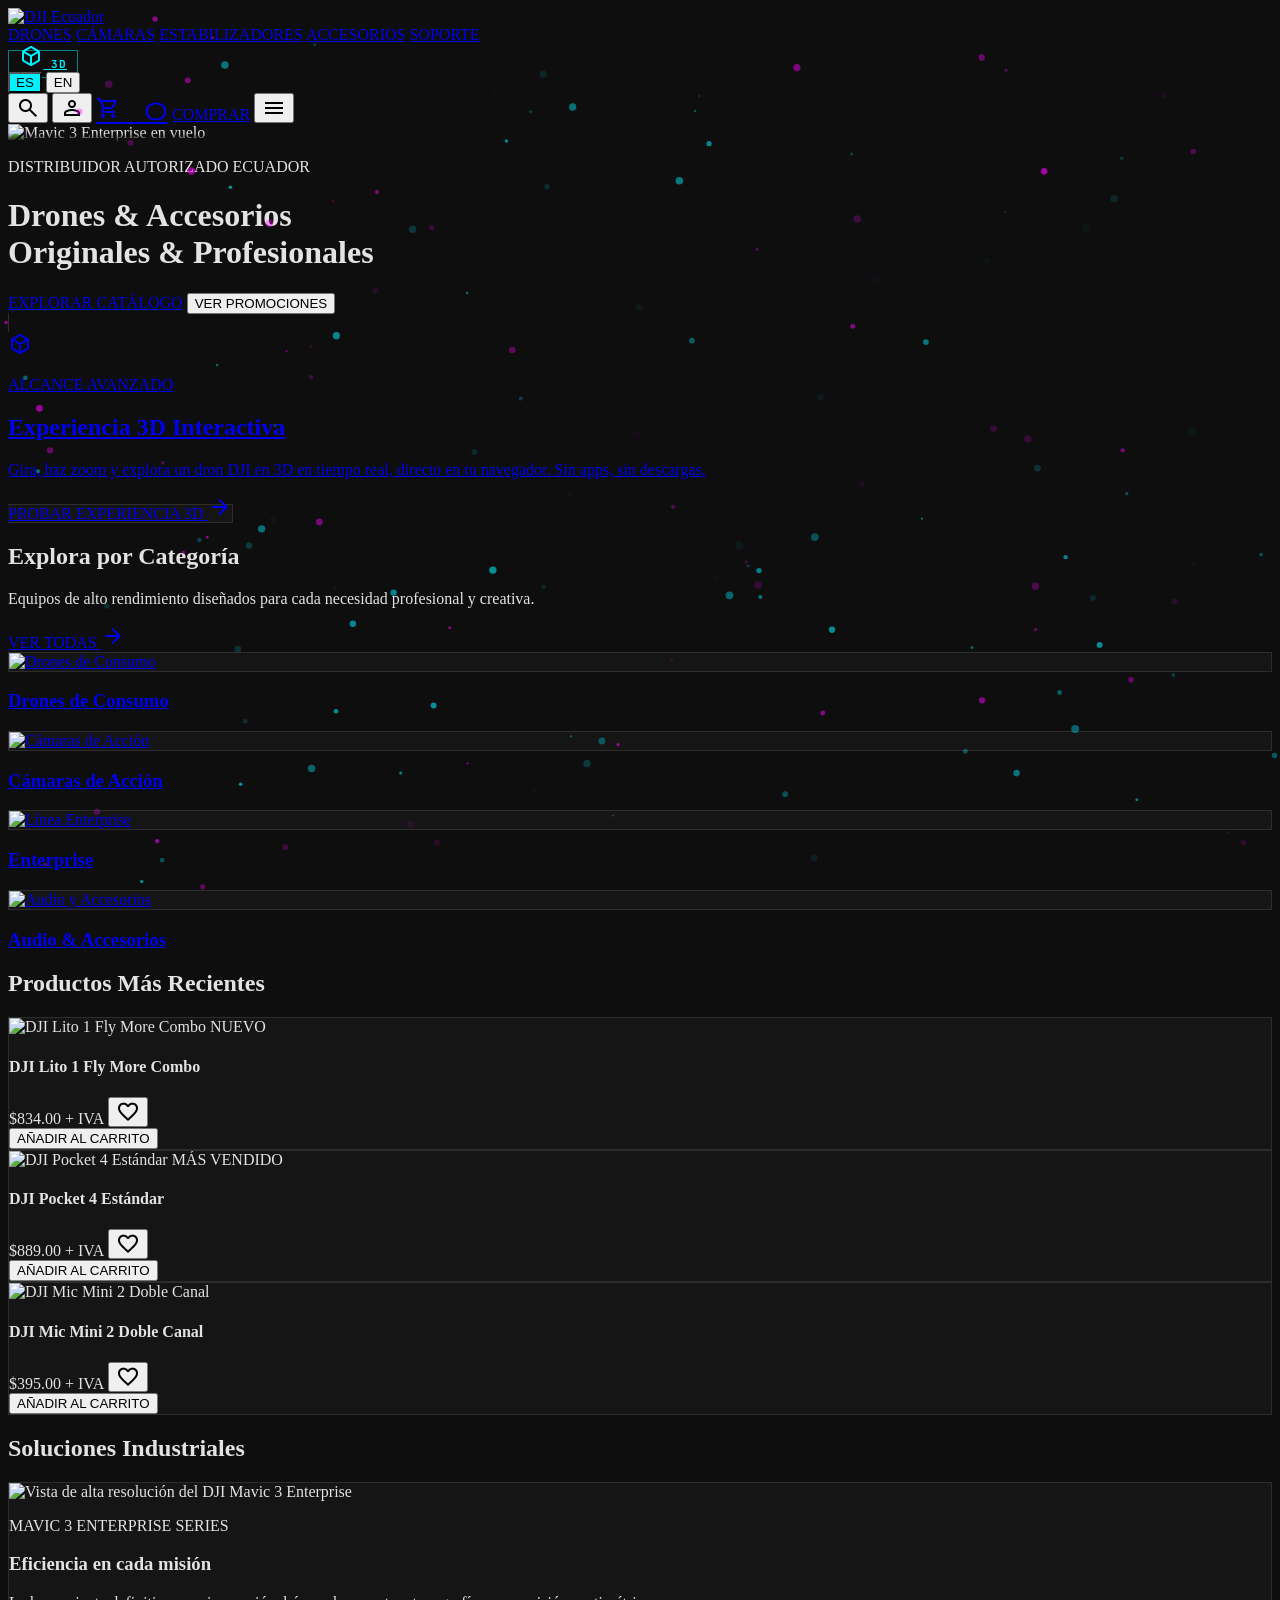
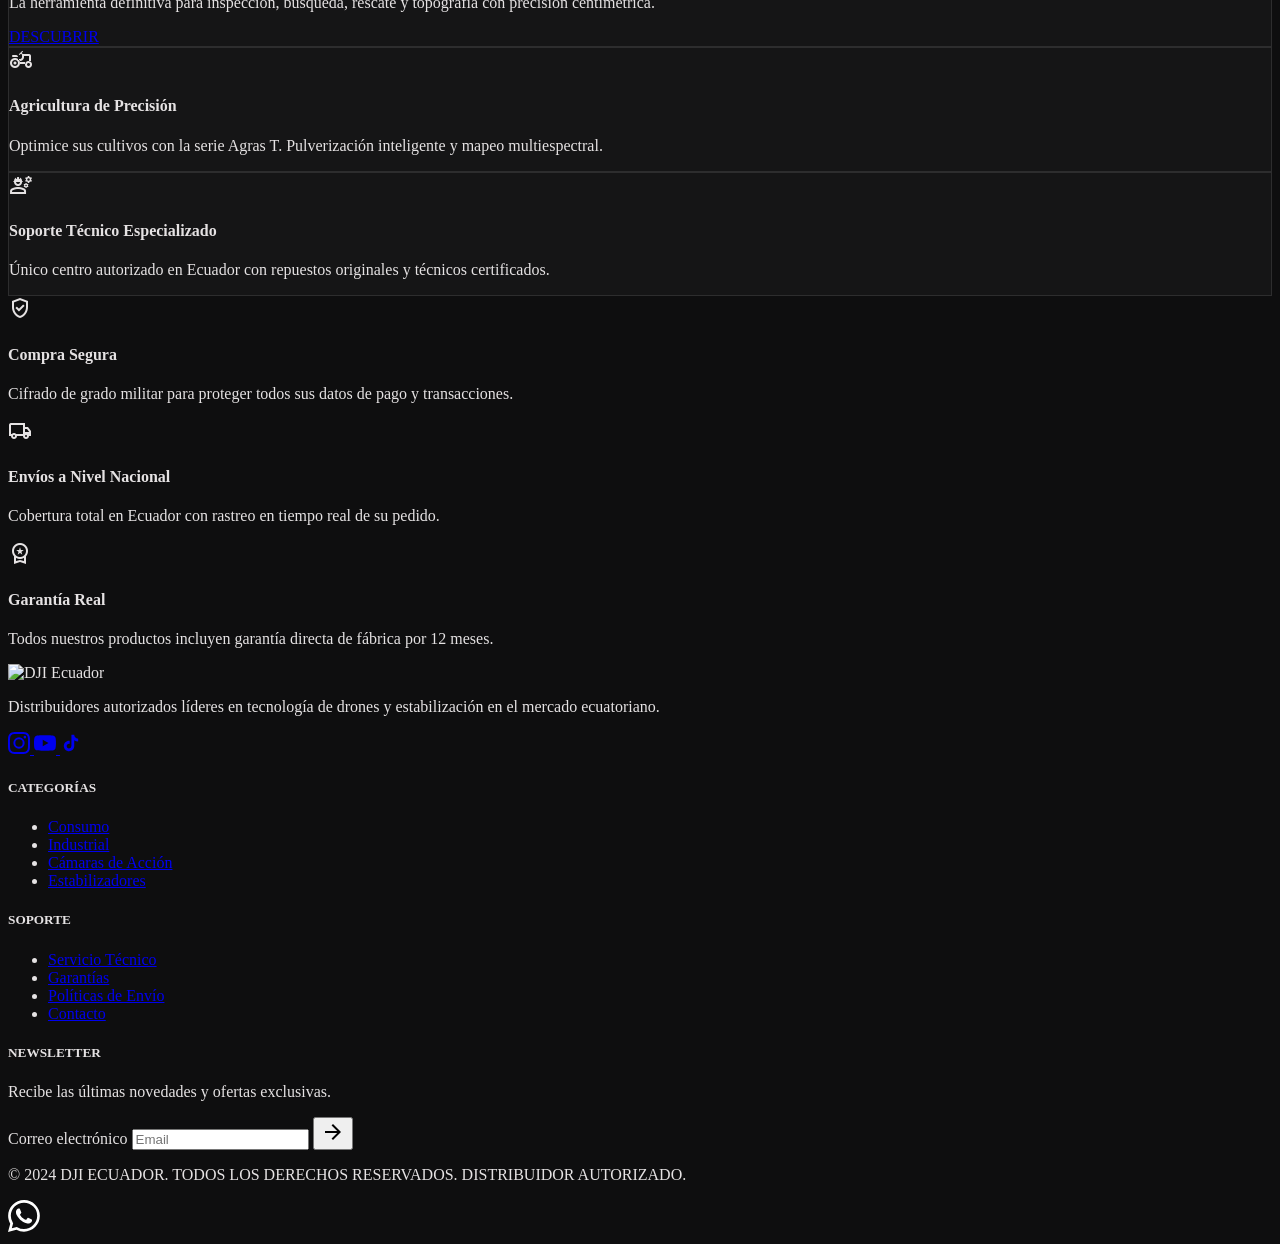
==== index.html @ 9810a822 "Initial commit: DJI Ecuador landing page with catalog, cart, search and a WebGL 3D experience page M" ====
<!DOCTYPE html>

<html class="dark" lang="es"><head>
<meta charset="utf-8"/>
<meta content="width=device-width, initial-scale=1.0" name="viewport"/>
<title data-i18n="meta_title">DJI Ecuador | Drones &amp; Accesorios Originales</title>
<meta content="Distribuidor autorizado DJI en Ecuador. Drones, cámaras de acción, estabilizadores y accesorios originales con garantía de fábrica." data-i18n-content="meta_description" id="meta-description" name="description"/>
<script src="https://cdn.tailwindcss.com?plugins=forms,container-queries"></script>
<script src="assets/tailwind-config.js"></script>
<link href="https://fonts.googleapis.com/css2?family=Sora:wght@400;500;600;700&amp;family=Hanken+Grotesk:wght@400;500&amp;family=JetBrains+Mono:wght@400;500&amp;display=swap" rel="stylesheet"/>
<link href="https://fonts.googleapis.com/css2?family=Material+Symbols+Outlined:wght,FILL@100..700,0..1&amp;display=swap" rel="stylesheet"/>
<link href="assets/styles.css" rel="stylesheet"/>
</head>
<body class="font-body-md overflow-x-hidden">
<a class="skip-link" data-i18n="skip_link" href="#main-content">Saltar al contenido principal</a>
<!-- TopNavBar -->
<nav class="fixed top-0 w-full z-50 bg-surface-overlay backdrop-blur-xl border-b border-glass-stroke">
<div class="flex justify-between items-center px-6 md:px-margin-desktop py-4 max-w-container-max mx-auto">
<a class="flex items-center" data-i18n-aria-label="nav_home_aria" href="#inicio">
<img alt="DJI Ecuador" class="h-8 md:h-10 object-contain" data-i18n-alt="nav_logo_alt" src="https://lh3.googleusercontent.com/aida/[base64]"/>
</a>
<div class="hidden md:flex space-x-8 items-center" id="primary-nav">
<a class="nav-link font-label-caps text-[12px] tracking-widest text-on-surface-variant border-b-2 border-transparent pb-1 hover:text-neon-cyan transition-colors" data-i18n="nav_drones" href="catalogo.html?cat=drones">DRONES</a>
<a class="nav-link font-label-caps text-[12px] tracking-widest text-on-surface-variant border-b-2 border-transparent pb-1 hover:text-neon-cyan transition-colors" data-i18n="nav_camaras" href="catalogo.html?cat=camaras">CÁMARAS</a>
<a class="nav-link font-label-caps text-[12px] tracking-widest text-on-surface-variant border-b-2 border-transparent pb-1 hover:text-neon-cyan transition-colors" data-i18n="nav_estabilizadores" href="catalogo.html?cat=accesorios">ESTABILIZADORES</a>
<a class="nav-link font-label-caps text-[12px] tracking-widest text-on-surface-variant border-b-2 border-transparent pb-1 hover:text-neon-cyan transition-colors" data-i18n="nav_accesorios" href="catalogo.html?cat=accesorios">ACCESORIOS</a>
<a class="nav-link font-label-caps text-[12px] tracking-widest text-on-surface-variant border-b-2 border-transparent pb-1 hover:text-neon-cyan transition-colors" data-i18n="nav_soporte" href="#soporte">SOPORTE</a>
</div>
<div class="flex items-center space-x-2 md:space-x-4">
<a class="nav-3d-pill hidden sm:flex items-center gap-1.5" data-i18n-aria-label="nav_3d_aria" href="experiencia-3d.html">
<span class="material-symbols-outlined text-[16px]" aria-hidden="true">deployed_code</span>
<span>3D</span>
</a>
<div class="lang-toggle hidden md:flex items-center border border-glass-stroke text-[11px] font-label-caps tracking-wider" role="group" data-i18n-aria-label="lang_switch_aria">
<button aria-pressed="true" class="js-lang-btn px-2.5 py-1.5 transition-colors" data-lang="es" type="button">ES</button>
<button aria-pressed="false" class="js-lang-btn px-2.5 py-1.5 transition-colors" data-lang="en" type="button">EN</button>
</div>
<button aria-label="Buscar" class="material-symbols-outlined text-on-surface cursor-pointer hover:text-neon-cyan transition-colors" data-i18n-aria-label="search_aria" id="open-search" type="button">search</button>
<button class="material-symbols-outlined text-on-surface cursor-pointer hover:text-neon-cyan transition-colors" data-i18n-aria-label="account_aria" data-i18n-title="account_soon" title="Próximamente" type="button">person</button>
<a aria-label="Ver carrito" class="relative material-symbols-outlined text-on-surface cursor-pointer hover:text-neon-cyan transition-colors" data-i18n-aria-label="nav_cart_aria" href="carrito.html">
                shopping_cart
                <span class="cart-badge js-cart-badge absolute -top-2 -right-2 bg-neon-magenta text-white text-[10px] font-bold w-5 h-5 rounded-full flex items-center justify-center">0</span>
</a>
<a class="hidden md:block bg-neon-cyan text-deep-space px-6 py-2 font-label-caps text-[12px] font-bold tracking-tighter neon-glow-btn transition-all" data-i18n="nav_comprar" href="catalogo.html">
                COMPRAR
            </a>
<button aria-controls="mobile-menu" aria-label="Abrir menú" class="material-symbols-outlined md:hidden text-on-surface" data-i18n-aria-label="menu_open_aria" id="open-mobile-menu" type="button">menu</button>
</div>
</div>
</nav>

<!-- Mobile menu (native dialog: built-in focus trap + Escape-to-close) -->
<dialog id="mobile-menu">
<div class="menu-panel flex flex-col p-8">
<div class="flex justify-between items-center mb-12">
<span class="font-label-caps text-[12px] tracking-widest text-outline" data-i18n="menu_title">MENÚ</span>
<button aria-label="Cerrar menú" class="material-symbols-outlined text-on-surface" data-i18n-aria-label="menu_close_aria" id="close-mobile-menu" type="button">close</button>
</div>
<nav class="flex flex-col gap-6" data-i18n-aria-label="mobile_nav_aria">
<a class="font-title-md text-2xl js-close-menu" data-i18n="nav_drones" href="catalogo.html?cat=drones">DRONES</a>
<a class="font-title-md text-2xl js-close-menu" data-i18n="nav_camaras" href="catalogo.html?cat=camaras">CÁMARAS</a>
<a class="font-title-md text-2xl js-close-menu" data-i18n="nav_estabilizadores" href="catalogo.html?cat=accesorios">ESTABILIZADORES</a>
<a class="font-title-md text-2xl js-close-menu" data-i18n="nav_accesorios" href="catalogo.html?cat=accesorios">ACCESORIOS</a>
<a class="font-title-md text-2xl js-close-menu" data-i18n="nav_soporte" href="#soporte">SOPORTE</a>
<a class="font-title-md text-2xl js-close-menu flex items-center gap-3" href="carrito.html">
<span class="material-symbols-outlined" aria-hidden="true">shopping_cart</span>
<span data-i18n="nav_cart_aria">Ver carrito</span>
</a>
<a class="font-title-md text-2xl js-close-menu flex items-center gap-3 text-neon-cyan" href="experiencia-3d.html">
<span class="material-symbols-outlined" aria-hidden="true">deployed_code</span>
<span data-i18n="promo3d_title">Experiencia 3D Interactiva</span>
</a>
</nav>
<div class="mt-auto pt-8 border-t border-glass-stroke flex flex-col gap-6">
<div class="lang-toggle flex items-center border border-glass-stroke text-[12px] font-label-caps tracking-wider w-fit" role="group" data-i18n-aria-label="lang_switch_aria">
<button aria-pressed="true" class="js-lang-btn px-3 py-2 transition-colors" data-lang="es" type="button">ES</button>
<button aria-pressed="false" class="js-lang-btn px-3 py-2 transition-colors" data-lang="en" type="button">EN</button>
</div>
<a class="w-full text-center bg-neon-cyan text-deep-space px-6 py-3 font-label-caps text-[12px] font-bold tracking-tighter js-close-menu" data-i18n="nav_comprar" href="catalogo.html">COMPRAR</a>
</div>
</div>
</dialog>

<!-- Search dialog -->
<dialog id="search-dialog">
<div class="search-panel glass-panel p-6">
<div class="flex items-center gap-3 border-b border-glass-stroke pb-4 mb-4">
<span class="material-symbols-outlined text-neon-cyan" aria-hidden="true">search</span>
<input aria-label="Buscar productos" autocomplete="off" class="flex-1 bg-transparent border-none outline-none text-lg placeholder:text-outline" data-i18n-aria-label="search_input_aria" data-i18n-placeholder="search_placeholder" id="search-input" placeholder="Buscar drones, cámaras, accesorios..." type="text"/>
<button aria-label="Cerrar búsqueda" class="material-symbols-outlined text-on-surface" data-i18n-aria-label="search_close_aria" id="close-search" type="button">close</button>
</div>
<ul class="flex flex-col gap-1 max-h-[50vh] overflow-y-auto" id="search-results"></ul>
<p class="text-outline text-sm py-4 text-center" data-i18n="search_empty" id="search-empty">Escribe para buscar en el catálogo.</p>
<a class="hidden items-center gap-2 text-neon-cyan font-label-caps text-[12px] tracking-wider pt-2 border-t border-glass-stroke" id="search-view-all">
<span data-i18n="search_view_all_results">Ver todos los resultados</span> <span class="material-symbols-outlined" aria-hidden="true">arrow_forward</span>
</a>
</div>
</dialog>

<main id="main-content">
<!-- Hero Section -->
<header class="relative w-full min-h-[100dvh] flex items-center justify-center overflow-hidden bg-[#050506]" id="inicio">
<!-- Enhanced Particle Background -->
<canvas id="particle-canvas"></canvas>
<!-- Potent Hero Image Integration -->
<div class="absolute inset-0 z-10 flex items-center justify-center opacity-40 hero-image-container">
<img alt="Mavic 3 Enterprise en vuelo" class="w-full h-full object-cover scale-110 hover:scale-100 transition-transform duration-[10s] ease-out" data-i18n-alt="hero_image_alt" src="https://lh3.googleusercontent.com/aida/[base64]"/>
</div>
<div class="relative z-20 text-center px-4 reveal-element animate-reveal max-w-4xl">
<p class="font-label-caps text-neon-cyan tracking-[0.4em] mb-4 text-[14px] opacity-80" data-i18n="hero_kicker">DISTRIBUIDOR AUTORIZADO ECUADOR</p>
<h1 class="font-display-lg text-[48px] md:text-display-lg leading-tight mb-8">
<span data-i18n="hero_title_l1">Drones &amp; Accesorios</span><br/>
<span class="text-transparent bg-clip-text bg-gradient-to-r from-neon-cyan via-white to-neon-magenta" data-i18n="hero_title_l2">Originales &amp; Profesionales</span>
</h1>
<div class="flex flex-col md:flex-row items-center justify-center gap-6">
<a class="w-full md:w-auto px-10 py-4 bg-neon-cyan text-deep-space font-label-caps text-[14px] font-bold tracking-wider transition-all neon-glow-btn text-center block" data-i18n="hero_cta_primary" href="catalogo.html">
                    EXPLORAR CATÁLOGO
                </a>
<button class="w-full md:w-auto px-10 py-4 border border-neon-cyan text-neon-cyan font-label-caps text-[14px] font-bold tracking-wider hover:bg-neon-cyan/10 transition-all js-scroll-link" data-i18n="hero_cta_secondary" data-target="productos" type="button">
                    VER PROMOCIONES
                </button>
</div>
</div>
</header>
<!-- 3D Experience promo (upsell) -->
<section class="px-6 md:px-margin-desktop max-w-container-max mx-auto -mt-12 relative z-30 reveal-element">
<a class="group glass-panel spotlight-card flex flex-col md:flex-row items-center justify-between gap-6 p-8 md:p-10 hover:border-neon-cyan transition-all" href="experiencia-3d.html">
<div class="flex items-center gap-6">
<span class="material-symbols-outlined text-neon-cyan text-5xl flex-shrink-0" aria-hidden="true">deployed_code</span>
<div>
<p class="font-label-caps text-neon-cyan tracking-widest text-[11px] mb-2" data-i18n="promo3d_kicker">ALCANCE AVANZADO</p>
<h2 class="font-title-md text-xl md:text-2xl mb-1" data-i18n="promo3d_title">Experiencia 3D Interactiva</h2>
<p class="text-outline text-sm max-w-lg" data-i18n="promo3d_desc">Gira, haz zoom y explora un dron DJI en 3D en tiempo real, directo en tu navegador. Sin apps, sin descargas.</p>
</div>
</div>
<span class="w-full md:w-auto text-center bg-neon-cyan text-deep-space px-6 py-3 font-label-caps text-[12px] font-bold tracking-wider neon-glow-btn transition-all flex-shrink-0 flex items-center justify-center gap-2">
<span data-i18n="promo3d_cta">PROBAR EXPERIENCIA 3D</span>
<span class="material-symbols-outlined group-hover:translate-x-1 transition-transform" aria-hidden="true">arrow_forward</span>
</span>
</a>
</section>
<!-- Categories Section -->
<section class="py-24 px-6 md:px-margin-desktop max-w-container-max mx-auto reveal-element" id="categorias">
<div class="flex flex-col md:flex-row justify-between items-end mb-16 gap-4">
<div>
<h2 class="font-headline-lg text-headline-lg text-on-surface mb-2" data-i18n="categories_title">Explora por Categoría</h2>
<p class="text-outline max-w-md" data-i18n="categories_subtitle">Equipos de alto rendimiento diseñados para cada necesidad profesional y creativa.</p>
</div>
<a class="text-neon-cyan font-label-caps flex items-center gap-2 group" href="catalogo.html">
<span data-i18n="categories_view_all">VER TODAS</span> <span class="material-symbols-outlined group-hover:translate-x-1 transition-transform" aria-hidden="true">arrow_forward</span>
</a>
</div>
<div class="grid grid-cols-2 md:grid-cols-4 gap-gutter" id="category-grid">
<!-- Category Items -->
<a class="group cursor-pointer spotlight-card reveal-element block" href="catalogo.html?cat=drones">
<div class="aspect-square glass-panel flex items-center justify-center p-8 mb-4 group-hover:border-neon-cyan group-hover:bg-neon-cyan/5">
<img alt="Drones de Consumo" class="w-full h-full object-contain group-hover:scale-110 transition-transform duration-500" data-i18n-alt="cat_drones_alt" src="https://lh3.googleusercontent.com/aida/[base64]"/>
</div>
<h3 class="font-title-md text-center text-[18px] group-hover:text-neon-cyan transition-colors" data-i18n="cat_drones_title">Drones de Consumo</h3>
</a>
<a class="group cursor-pointer spotlight-card reveal-element block" href="catalogo.html?cat=camaras">
<div class="aspect-square glass-panel flex items-center justify-center p-8 mb-4 group-hover:border-neon-magenta group-hover:bg-neon-magenta/5">
<img alt="Cámaras de Acción" class="w-full h-full object-contain group-hover:scale-110 transition-transform duration-500" data-i18n-alt="cat_camaras_alt" src="https://lh3.googleusercontent.com/aida/[base64]"/>
</div>
<h3 class="font-title-md text-center text-[18px] group-hover:text-neon-magenta transition-colors" data-i18n="cat_camaras_title">Cámaras de Acción</h3>
</a>
<a class="group cursor-pointer spotlight-card reveal-element block" href="catalogo.html?cat=enterprise">
<div class="aspect-square glass-panel flex items-center justify-center p-8 mb-4 group-hover:border-neon-cyan group-hover:bg-neon-cyan/5">
<img alt="Enterprise" class="w-full h-full object-contain group-hover:scale-110 transition-transform duration-500" data-i18n-alt="cat_enterprise_alt" src="https://lh3.googleusercontent.com/aida/[base64]"/>
</div>
<h3 class="font-title-md text-center text-[18px] group-hover:text-neon-cyan transition-colors" data-i18n="cat_enterprise_title">Enterprise</h3>
</a>
<a class="group cursor-pointer spotlight-card reveal-element block" href="catalogo.html?cat=accesorios">
<div class="aspect-square glass-panel flex items-center justify-center p-8 mb-4 group-hover:border-neon-magenta group-hover:bg-neon-magenta/5">
<img alt="Accesorios" class="w-full h-full object-contain group-hover:scale-110 transition-transform duration-500" data-i18n-alt="cat_accesorios_alt" src="https://lh3.googleusercontent.com/aida/[base64]"/>
</div>
<h3 class="font-title-md text-center text-[18px] group-hover:text-neon-magenta transition-colors" data-i18n="cat_accesorios_title">Audio &amp; Accesorios</h3>
</a>
</div>
</section>
<!-- Latest Products Section -->
<section class="py-24 bg-surface-container-lowest reveal-element" id="productos">
<div class="px-6 md:px-margin-desktop max-w-container-max mx-auto">
<div class="flex items-center gap-4 mb-12">
<div class="h-[1px] flex-1 bg-glass-stroke"></div>
<h2 class="font-headline-lg text-headline-lg text-center px-4" data-i18n="products_title">Productos Más Recientes</h2>
<div class="h-[1px] flex-1 bg-glass-stroke"></div>
</div>
<div class="grid grid-cols-1 md:grid-cols-3 gap-10" id="product-grid">
<!-- Rendered by assets/site.js from the shared DJI_SITE.PRODUCTS catalog -->
</div>
</div>
</section>
<!-- Industrial Solutions -->
<section class="py-24 px-6 md:px-margin-desktop max-w-container-max mx-auto reveal-element" id="soluciones">
<h2 class="font-headline-lg text-headline-lg mb-12 text-center md:text-left" data-i18n="industrial_title">Soluciones Industriales</h2>
<div class="grid grid-cols-1 md:grid-cols-12 grid-rows-2 gap-gutter h-auto md:h-[600px]">
<div class="md:col-span-8 md:row-span-2 relative glass-panel overflow-hidden group reveal-element spotlight-card">
<div class="absolute inset-0 z-0 scale-110 group-hover:scale-100 transition-transform duration-[2s]">
<img alt="Vista de alta resolución del DJI Mavic 3 Enterprise" class="w-full h-full object-cover opacity-60" data-i18n-alt="industrial_hero_alt" src="https://lh3.googleusercontent.com/aida-public/AB6AXuA-7P1YBRjYe46yQUTETpy-LWF6rTSoly_F8xtgcdDub-af6wCnkJVDQXpr7HHdJS9bufpvIW_kjzLl8WKNDU_rB0GrGPlJ9gCt@atnaPWSgC4pWCxGTFbrCCw6NdQONzD64YqM7RdToSD59pxhkWzJooMbp8qgbT2nLU7nw91ADyrAnWYFzdaqxfEqtmsrIZvEgYbHpGveXFzJ4qpbg5ydiMiAfYutuZVICD5En4HZpm5EmFUFdT5nGQ"/>
</div>
<div class="relative z-10 p-10 h-full flex flex-col justify-end bg-gradient-to-t from-black via-transparent to-transparent">
<p class="font-label-caps text-neon-cyan mb-2" data-i18n="industrial_kicker">MAVIC 3 ENTERPRISE SERIES</p>
<h3 class="font-display-lg text-[32px] md:text-[40px] mb-4" data-i18n="industrial_headline">Eficiencia en cada misión</h3>
<p class="text-outline max-w-md mb-8" data-i18n="industrial_desc">La herramienta definitiva para inspección, búsqueda, rescate y topografía con precisión centimétrica.</p>
<a class="w-fit bg-neon-cyan text-deep-space px-8 py-3 font-label-caps font-bold transition-all neon-glow-btn" data-i18n="industrial_cta" href="catalogo.html?cat=enterprise">DESCUBRIR</a>
</div>
</div>
<div class="md:col-span-4 md:row-span-1 glass-panel p-8 flex flex-col justify-center border-neon-magenta/20 reveal-element spotlight-card hover:border-neon-magenta">
<span class="material-symbols-outlined text-neon-magenta text-5xl mb-4" aria-hidden="true">agriculture</span>
<h4 class="font-title-md mb-2" data-i18n="agri_title">Agricultura de Precisión</h4>
<p class="text-body-md text-outline" data-i18n="agri_desc">Optimice sus cultivos con la serie Agras T. Pulverización inteligente y mapeo multiespectral.</p>
</div>
<div class="md:col-span-4 md:row-span-1 glass-panel p-8 flex flex-col justify-center border-neon-cyan/20 reveal-element spotlight-card hover:border-neon-cyan">
<span class="material-symbols-outlined text-neon-cyan text-5xl mb-4" aria-hidden="true">engineering</span>
<h4 class="font-title-md mb-2" data-i18n="support_title">Soporte Técnico Especializado</h4>
<p class="text-body-md text-outline" data-i18n="support_desc">Único centro autorizado en Ecuador con repuestos originales y técnicos certificados.</p>
</div>
</div>
</section>
<!-- Trust Section -->
<section class="py-24 border-t border-glass-stroke reveal-element">
<div class="px-6 md:px-margin-desktop max-w-container-max mx-auto">
<div class="grid grid-cols-1 md:grid-cols-3 gap-16">
<div class="flex items-start gap-6 group">
<div class="p-4 rounded-full bg-neon-cyan/10 border border-neon-cyan/20 group-hover:bg-neon-cyan/20 transition-colors">
<span class="material-symbols-outlined text-neon-cyan text-4xl" aria-hidden="true">verified_user</span>
</div>
<div>
<h4 class="font-title-md mb-2" data-i18n="trust_secure_title">Compra Segura</h4>
<p class="text-outline" data-i18n="trust_secure_desc">Cifrado de grado militar para proteger todos sus datos de pago y transacciones.</p>
</div>
</div>
<div class="flex items-start gap-6 group">
<div class="p-4 rounded-full bg-neon-magenta/10 border border-neon-magenta/20 group-hover:bg-neon-magenta/20 transition-colors">
<span class="material-symbols-outlined text-neon-magenta text-4xl" aria-hidden="true">local_shipping</span>
</div>
<div>
<h4 class="font-title-md mb-2" data-i18n="trust_shipping_title">Envíos a Nivel Nacional</h4>
<p class="text-outline" data-i18n="trust_shipping_desc">Cobertura total en Ecuador con rastreo en tiempo real de su pedido.</p>
</div>
</div>
<div class="flex items-start gap-6 group">
<div class="p-4 rounded-full bg-neon-cyan/10 border border-neon-cyan/20 group-hover:bg-neon-cyan/20 transition-colors">
<span class="material-symbols-outlined text-neon-cyan text-4xl" aria-hidden="true">workspace_premium</span>
</div>
<div>
<h4 class="font-title-md mb-2" data-i18n="trust_warranty_title">Garantía Real</h4>
<p class="text-outline" data-i18n="trust_warranty_desc">Todos nuestros productos incluyen garantía directa de fábrica por 12 meses.</p>
</div>
</div>
</div>
</div>
</section>
</main>
<!-- Footer -->
<footer class="bg-deep-space py-24 border-t border-glass-stroke">
<div class="grid grid-cols-1 md:grid-cols-4 gap-gutter px-6 md:px-margin-desktop max-w-container-max mx-auto">
<div class="flex flex-col space-y-8">
<img alt="DJI Ecuador" class="h-12 object-contain w-fit" data-i18n-alt="nav_logo_alt" src="https://lh3.googleusercontent.com/aida/[base64]"/>
<p class="text-outline text-body-md" data-i18n="footer_about">Distribuidores autorizados líderes en tecnología de drones y estabilización en el mercado ecuatoriano.</p>
<div class="flex space-x-4">
<a aria-label="Instagram" class="text-outline hover:text-neon-cyan transition-all hover:scale-110" href="#" rel="noopener noreferrer" target="_blank">
<svg fill="currentColor" height="22" viewbox="0 0 24 24" width="22" xmlns="http://www.w3.org/2000/svg"><path d="M12 2.163c3.204 0 3.584.012 4.85.07 3.252.148 4.771 1.691 4.919 4.919.058 1.265.069 1.645.069 4.849 0 3.205-.012 3.584-.069 4.849-.149 3.225-1.664 4.771-4.919 4.919-1.266.058-1.644.07-4.85.07-3.204 0-3.584-.012-4.849-.07-3.26-.149-4.771-1.699-4.919-4.92-.058-1.265-.07-1.644-.07-4.849 0-3.204.013-3.583.07-4.849.149-3.227 1.664-4.771 4.919-4.919 1.266-.057 1.645-.069 4.849-.069zM12 0C8.741 0 8.332.014 7.052.072 2.695.272.273 2.69.073 7.052.014 8.333 0 8.741 0 12c0 3.259.014 3.668.072 4.948.2 4.358 2.618 6.78 6.98 6.98C8.333 23.986 8.741 24 12 24c3.259 0 3.668-.014 4.948-.072 4.354-.2 6.782-2.618 6.979-6.98.059-1.28.073-1.689.073-4.948 0-3.259-.014-3.667-.072-4.947-.196-4.354-2.617-6.78-6.979-6.98C15.668.014 15.259 0 12 0zm0 5.838a6.162 6.162 0 1 0 0 12.324 6.162 6.162 0 0 0 0-12.324zM12 16a4 4 0 1 1 0-8 4 4 0 0 1 0 8zm6.406-11.845a1.44 1.44 0 1 0 0 2.881 1.44 1.44 0 0 0 0-2.881z"></path></svg>
</a>
<a aria-label="YouTube" class="text-outline hover:text-neon-magenta transition-all hover:scale-110" href="#" rel="noopener noreferrer" target="_blank">
<svg fill="currentColor" height="22" viewbox="0 0 24 24" width="22" xmlns="http://www.w3.org/2000/svg"><path d="M23.498 6.186a3.016 3.016 0 0 0-2.122-2.136C19.505 3.545 12 3.545 12 3.545s-7.505 0-9.377.505A3.017 3.017 0 0 0 .502 6.186C0 8.07 0 12 0 12s0 3.93.502 5.814a3.016 3.016 0 0 0 2.122 2.136c1.871.505 9.376.505 9.376.505s7.505 0 9.377-.505a3.015 3.015 0 0 0 2.122-2.136C24 15.93 24 12 24 12s0-3.93-.502-5.814zM9.545 15.568V8.432L15.818 12l-6.273 3.568z"></path></svg>
</a>
<a aria-label="TikTok" class="text-outline hover:text-neon-cyan transition-all hover:scale-110" href="#" rel="noopener noreferrer" target="_blank">
<svg fill="currentColor" height="22" viewbox="0 0 24 24" width="22" xmlns="http://www.w3.org/2000/svg"><path d="M16.6 5.82s.51.5 0 0A4.278 4.278 0 0 1 15.54 3h-3.09v12.4a2.592 2.592 0 0 1-2.59 2.5c-1.42 0-2.6-1.16-2.6-2.6 0-1.72 1.66-3.01 3.37-2.48V9.66c-3.45-.46-6.47 2.22-6.47 5.64 0 3.33 2.76 5.7 5.69 5.7 3.14 0 5.69-2.55 5.69-5.7V9.01a7.35 7.35 0 0 0 4.3 1.38V7.3s-1.88.09-3.24-1.48z"></path></svg>
</a>
</div>
</div>
<div class="space-y-6">
<h5 class="font-label-caps text-on-surface tracking-widest" data-i18n="footer_categories_heading">CATEGORÍAS</h5>
<ul class="space-y-3 text-outline text-body-md">
<li><a class="hover:text-neon-cyan transition-colors" data-i18n="footer_cat_consumo" href="catalogo.html?cat=drones">Consumo</a></li>
<li><a class="hover:text-neon-cyan transition-colors" data-i18n="footer_cat_industrial" href="catalogo.html?cat=enterprise">Industrial</a></li>
<li><a class="hover:text-neon-cyan transition-colors" data-i18n="footer_cat_camaras" href="catalogo.html?cat=camaras">Cámaras de Acción</a></li>
<li><a class="hover:text-neon-cyan transition-colors" data-i18n="footer_cat_estabilizadores" href="catalogo.html?cat=accesorios">Estabilizadores</a></li>
</ul>
</div>
<div class="space-y-6" id="soporte">
<h5 class="font-label-caps text-on-surface tracking-widest" data-i18n="footer_support_heading">SOPORTE</h5>
<ul class="space-y-3 text-outline text-body-md">
<li><a class="hover:text-neon-cyan transition-colors" data-i18n="footer_support_tech" href="#">Servicio Técnico</a></li>
<li><a class="hover:text-neon-cyan transition-colors" data-i18n="footer_support_warranty" href="#">Garantías</a></li>
<li><a class="hover:text-neon-cyan transition-colors" data-i18n="footer_support_shipping" href="#">Políticas de Envío</a></li>
<li><a class="hover:text-neon-cyan transition-colors" data-i18n="footer_support_contact" href="#">Contacto</a></li>
</ul>
</div>
<div class="space-y-6">
<h5 class="font-label-caps text-on-surface tracking-widest" data-i18n="footer_newsletter_heading">NEWSLETTER</h5>
<p class="text-outline text-body-md" data-i18n="footer_newsletter_desc">Recibe las últimas novedades y ofertas exclusivas.</p>
<form class="relative" id="newsletter-form">
<label class="sr-only" data-i18n="footer_newsletter_email_label" for="newsletter-email">Correo electrónico</label>
<input class="w-full bg-surface-container border-none border-b border-glass-stroke py-3 font-code-sm text-neon-cyan focus:ring-0 focus:border-neon-cyan transition-all" data-i18n-placeholder="footer_newsletter_placeholder" id="newsletter-email" placeholder="Email" required="" type="email"/>
<button aria-label="Suscribirse" class="absolute right-0 top-1/2 -translate-y-1/2 text-neon-cyan p-2" data-i18n-aria-label="footer_newsletter_submit_aria" type="submit">
<span class="material-symbols-outlined" aria-hidden="true">arrow_forward</span>
</button>
</form>
</div>
</div>
<div class="mt-24 pt-8 border-t border-glass-stroke text-center">
<p class="font-label-caps text-[10px] text-outline tracking-widest opacity-60" data-i18n="footer_rights">© 2024 DJI ECUADOR. TODOS LOS DERECHOS RESERVADOS. DISTRIBUIDOR AUTORIZADO.</p>
</div>
</footer>
<!-- FAB for WhatsApp -->
<a aria-label="Contactar por WhatsApp" class="fixed bottom-8 right-8 z-[60] bg-[#25D366] w-16 h-16 rounded-full flex items-center justify-center shadow-2xl hover:scale-110 transition-transform mag-glow-btn" data-i18n-aria-label="whatsapp_aria" href="#">
<svg fill="white" height="32" viewbox="0 0 16 16" width="32" xmlns="http://www.w3.org/2000/svg">
<path d="M13.601 2.326A7.854 7.854 0 0 0 7.994 0C3.627 0 .068 3.558.064 7.926c0 1.399.366 2.76 1.057 3.965L0 16l4.204-1.102a7.933 7.933 0 0 0 3.79.965h.004c4.368 0 7.926-3.558 7.93-7.93A7.898 7.898 0 0 0 13.6 2.326zM7.994 14.521a6.573 6.573 0 0 1-3.356-.92l-.24-.144-2.494.654.666-2.433-.156-.251a6.56 6.56 0 0 1-1.007-3.505c0-3.626 2.957-6.584 6.591-6.584a6.56 6.56 0 0 1 4.66 1.931 6.557 6.557 0 0 1 1.928 4.66c-.004 3.639-2.961 6.592-6.592 6.592zm3.615-4.934c-.197-.099-1.17-.578-1.353-.646-.182-.065-.315-.099-.445.099-.133.197-.513.646-.627.775-.114.133-.232.148-.43.05-.197-.1-.836-.308-1.592-.985-.59-.525-.985-1.175-1.103-1.372-.114-.198-.011-.304.088-.403.087-.088.197-.232.296-.346.1-.114.133-.198.198-.33.065-.134.034-.248-.015-.347-.05-.099-.445-1.076-.612-1.47-.16-.389-.323-.335-.445-.34-.114-.007-.247-.007-.38-.007a.729.729 0 0 0-.529.247c-.182.198-.691.677-.691 1.654 0 .977.71 1.916.81 2.049.098.133 1.394 2.132 3.383 2.992.47.205.84.326 1.129.418.475.152.904.129 1.246.08.38-.058 1.171-.48 1.338-.943.164-.464.164-.86.114-.943-.049-.084-.182-.133-.38-.232z"></path>
</svg>
</a>

<div aria-live="polite" id="toast-region"></div>

<script src="assets/i18n.js"></script>
<script src="assets/site.js"></script>
<script>
    (function () {
        var grid = document.getElementById('product-grid');
        if (grid) grid.innerHTML = DJI_SITE.PRODUCTS.map(DJI_SITE.renderProductCard).join('');
        DJI_I18N.initLanguageToggle();
        DJI_SITE.initCommon();
    })();
</script>
</body></html>
---- assets/styles.css ----
@keyframes fadeIn { from { opacity: 0; transform: translateY(30px); } to { opacity: 1; transform: translateY(0); } }
@keyframes reveal { from { transform: scale(0.95); opacity: 0; } to { transform: scale(1); opacity: 1; } }
@keyframes highlightPulse {
    0%, 100% { box-shadow: 0 0 0 0 rgba(0, 240, 255, 0); border-color: rgba(255,255,255,0.1); }
    30% { box-shadow: 0 0 0 4px rgba(0, 240, 255, 0.5); border-color: #00F0FF; }
}
@keyframes toastIn {
    from { opacity: 0; transform: translateY(12px); }
    to { opacity: 1; transform: translateY(0); }
}

.reveal-element { opacity: 0; }
.animate-reveal { animation: fadeIn 1s cubic-bezier(0.22, 1, 0.36, 1) forwards; }

.glass-panel {
    background: rgba(255, 255, 255, 0.03);
    backdrop-filter: blur(20px);
    border: 1px solid rgba(255, 255, 255, 0.1);
    transition: all 0.5s cubic-bezier(0.4, 0, 0.2, 1);
}

.spotlight-card {
    position: relative;
    overflow: hidden;
    transition: transform 0.4s cubic-bezier(0.175, 0.885, 0.32, 1.275);
}
.spotlight-card:hover {
    transform: scale(1.02);
}
.spotlight-card::before {
    content: '';
    position: absolute;
    inset: 0;
    background: radial-gradient(600px circle at var(--mouse-x) var(--mouse-y), rgba(0, 240, 255, 0.12), transparent 40%);
    z-index: 1;
    pointer-events: none;
    opacity: 0;
    transition: opacity 0.3s;
}
.spotlight-card:hover::before { opacity: 1; }

.neon-glow-btn {
    transition: all 0.3s cubic-bezier(0.4, 0, 0.2, 1);
}
.neon-glow-btn:hover {
    box-shadow: 0 0 30px rgba(0, 240, 255, 0.8);
    transform: translateY(-2px) scale(1.05);
}

.mag-glow-btn:hover {
    box-shadow: 0 0 30px rgba(255, 0, 255, 0.6);
    transform: translateY(-2px) scale(1.05);
}

/* Compensates for the fixed nav bar on every anchor / scrollIntoView jump,
   native or scripted, instead of tagging each scroll target individually. */
html { scroll-padding-top: 6rem; }

body { background-color: #0e0e0f; color: #e5e2e3; }
.material-symbols-outlined { font-variation-settings: 'FILL' 0, 'wght' 400, 'GRAD' 0, 'opsz' 24; }
.material-symbols-outlined.is-filled { font-variation-settings: 'FILL' 1, 'wght' 400, 'GRAD' 0, 'opsz' 24; }

#particle-canvas {
    position: absolute;
    top: 0;
    left: 0;
    width: 100%;
    height: 100%;
    pointer-events: none;
    z-index: 5;
}

.hero-image-container {
    mask-image: linear-gradient(to bottom, black 50%, transparent 100%);
}

/* Accessibility: visible focus for keyboard users only */
:focus { outline: none; }
:focus-visible {
    outline: 2px solid #00F0FF;
    outline-offset: 3px;
    border-radius: 2px;
}

.skip-link {
    position: absolute;
    left: 1rem;
    top: -4rem;
    z-index: 100;
    background: #00F0FF;
    color: #050506;
    padding: 0.75rem 1.25rem;
    font-weight: 700;
    font-size: 12px;
    letter-spacing: 0.08em;
    transition: top 0.2s ease;
}
.skip-link:focus {
    top: 1rem;
}

/* Active nav link */
.nav-link[aria-current="page"] {
    color: #00F0FF;
    border-bottom-color: #00F0FF;
}

/* Native dialogs used for mobile menu + search: reset UA chrome, own the layout */
dialog#mobile-menu, dialog#search-dialog {
    max-width: none;
    max-height: none;
    width: 100%;
    height: 100dvh;
    margin: 0;
    padding: 0;
    border: none;
    background: transparent;
    color: inherit;
}
dialog#mobile-menu::backdrop, dialog#search-dialog::backdrop {
    background: rgba(5, 5, 6, 0.7);
    backdrop-filter: blur(6px);
}
.menu-panel {
    margin-left: auto;
    height: 100%;
    width: min(85vw, 380px);
    background: #0e0e0f;
    border-left: 1px solid rgba(255,255,255,0.1);
}
.search-panel {
    margin: 0 auto;
    margin-top: min(15vh, 120px);
    width: min(92vw, 640px);
}

.cart-badge {
    transform: scale(0);
    transition: transform 0.25s cubic-bezier(0.175, 0.885, 0.32, 1.275);
}
.cart-badge.is-visible { transform: scale(1); }

.highlight-pulse { animation: highlightPulse 1.4s ease-out 1; }

#toast-region {
    position: fixed;
    bottom: 1.5rem;
    left: 50%;
    transform: translateX(-50%);
    z-index: 70;
    display: flex;
    flex-direction: column;
    gap: 0.5rem;
    align-items: center;
}
.toast {
    animation: toastIn 0.3s cubic-bezier(0.22, 1, 0.36, 1) forwards;
    background: #201f20;
    border: 1px solid rgba(0,240,255,0.4);
    color: #e5e2e3;
    padding: 0.75rem 1.25rem;
    font-size: 13px;
    display: flex;
    align-items: center;
    gap: 0.5rem;
    white-space: nowrap;
}

.lang-toggle button[aria-pressed="true"] {
    background: #00F0FF;
    color: #050506;
}

/* Compact page header used on catalog / cart / search (utility pages
   don't get the full particle hero — keeps them fast and focused) */
.page-header {
    padding-top: 7.5rem;
    padding-bottom: 3rem;
}
@media (min-width: 768px) {
    .page-header { padding-top: 9rem; }
}

/* Category filter chips (catalog) */
.filter-chip {
    border: 1px solid rgba(255,255,255,0.12);
    padding: 0.5rem 1.25rem;
    font-family: "JetBrains Mono", monospace;
    font-size: 11px;
    letter-spacing: 0.08em;
    transition: all 0.2s ease;
    white-space: nowrap;
}
.filter-chip[aria-pressed="true"] {
    background: #00F0FF;
    color: #050506;
    border-color: #00F0FF;
}
.filter-chip:not([aria-pressed="true"]):hover {
    border-color: #00F0FF;
    color: #00F0FF;
}

/* Cart line items */
.cart-line { border-bottom: 1px solid rgba(255,255,255,0.08); }
.cart-line:last-child { border-bottom: none; }
.qty-btn {
    width: 32px;
    height: 32px;
    display: flex;
    align-items: center;
    justify-content: center;
    border: 1px solid rgba(255,255,255,0.15);
    transition: all 0.2s ease;
}
.qty-btn:hover { border-color: #00F0FF; color: #00F0FF; }

/* ------------------------------------------------------------------ */
/* Experiencia 3D (WebGL upsell page)                                  */
/* ------------------------------------------------------------------ */

.nav-3d-pill {
    border: 1px solid rgba(0, 240, 255, 0.5);
    color: #00F0FF;
    font-family: "JetBrains Mono", monospace;
    font-size: 11px;
    font-weight: 700;
    letter-spacing: 0.08em;
    padding: 0.35rem 0.65rem;
    transition: all 0.2s ease;
}
.nav-3d-pill:hover {
    background: rgba(0, 240, 255, 0.12);
    box-shadow: 0 0 16px rgba(0, 240, 255, 0.35);
}
.nav-3d-pill[aria-current="page"] {
    background: #00F0FF;
    color: #050506;
}

/* Fixed, page-wide meteor canvas — sits above section content (so meteors
   visually overlap cards) but below the nav bar and below native <dialog>
   elements (those render in the browser's top layer regardless of z-index). */
#meteor-canvas {
    position: fixed;
    inset: 0;
    z-index: 40;
    pointer-events: none;
    width: 100%;
    height: 100%;
}

/* Punched by assets/webgl-meteors.js when a meteor's projected position
   overlaps a card/button/section currently on screen. --meteor-impact-color
   is set inline per-hit to match that meteor's color. */
@keyframes meteorImpact {
    0% { transform: scale(1) rotate(0deg); }
    18% { transform: scale(1.045) rotate(-1.2deg); }
    38% { transform: scale(0.98) rotate(1deg); }
    60% { transform: scale(1.02) rotate(-0.5deg); }
    100% { transform: scale(1) rotate(0deg); }
}
.meteor-impact {
    animation: meteorImpact 0.55s cubic-bezier(0.36, 0.07, 0.19, 0.97);
    box-shadow:
        0 0 0 2px var(--meteor-impact-color, #00F0FF),
        0 0 45px var(--meteor-impact-color, #00F0FF);
}

@media (prefers-reduced-motion: reduce) {
    #meteor-canvas { display: none; }
    .meteor-impact { animation: none; box-shadow: none; }
}

@media (prefers-reduced-motion: reduce) {
    *, *::before, *::after {
        animation-duration: 0.001ms !important;
        animation-iteration-count: 1 !important;
        transition-duration: 0.001ms !important;
        scroll-behavior: auto !important;
    }
    .reveal-element { opacity: 1 !important; }
    #particle-canvas { display: none; }
}
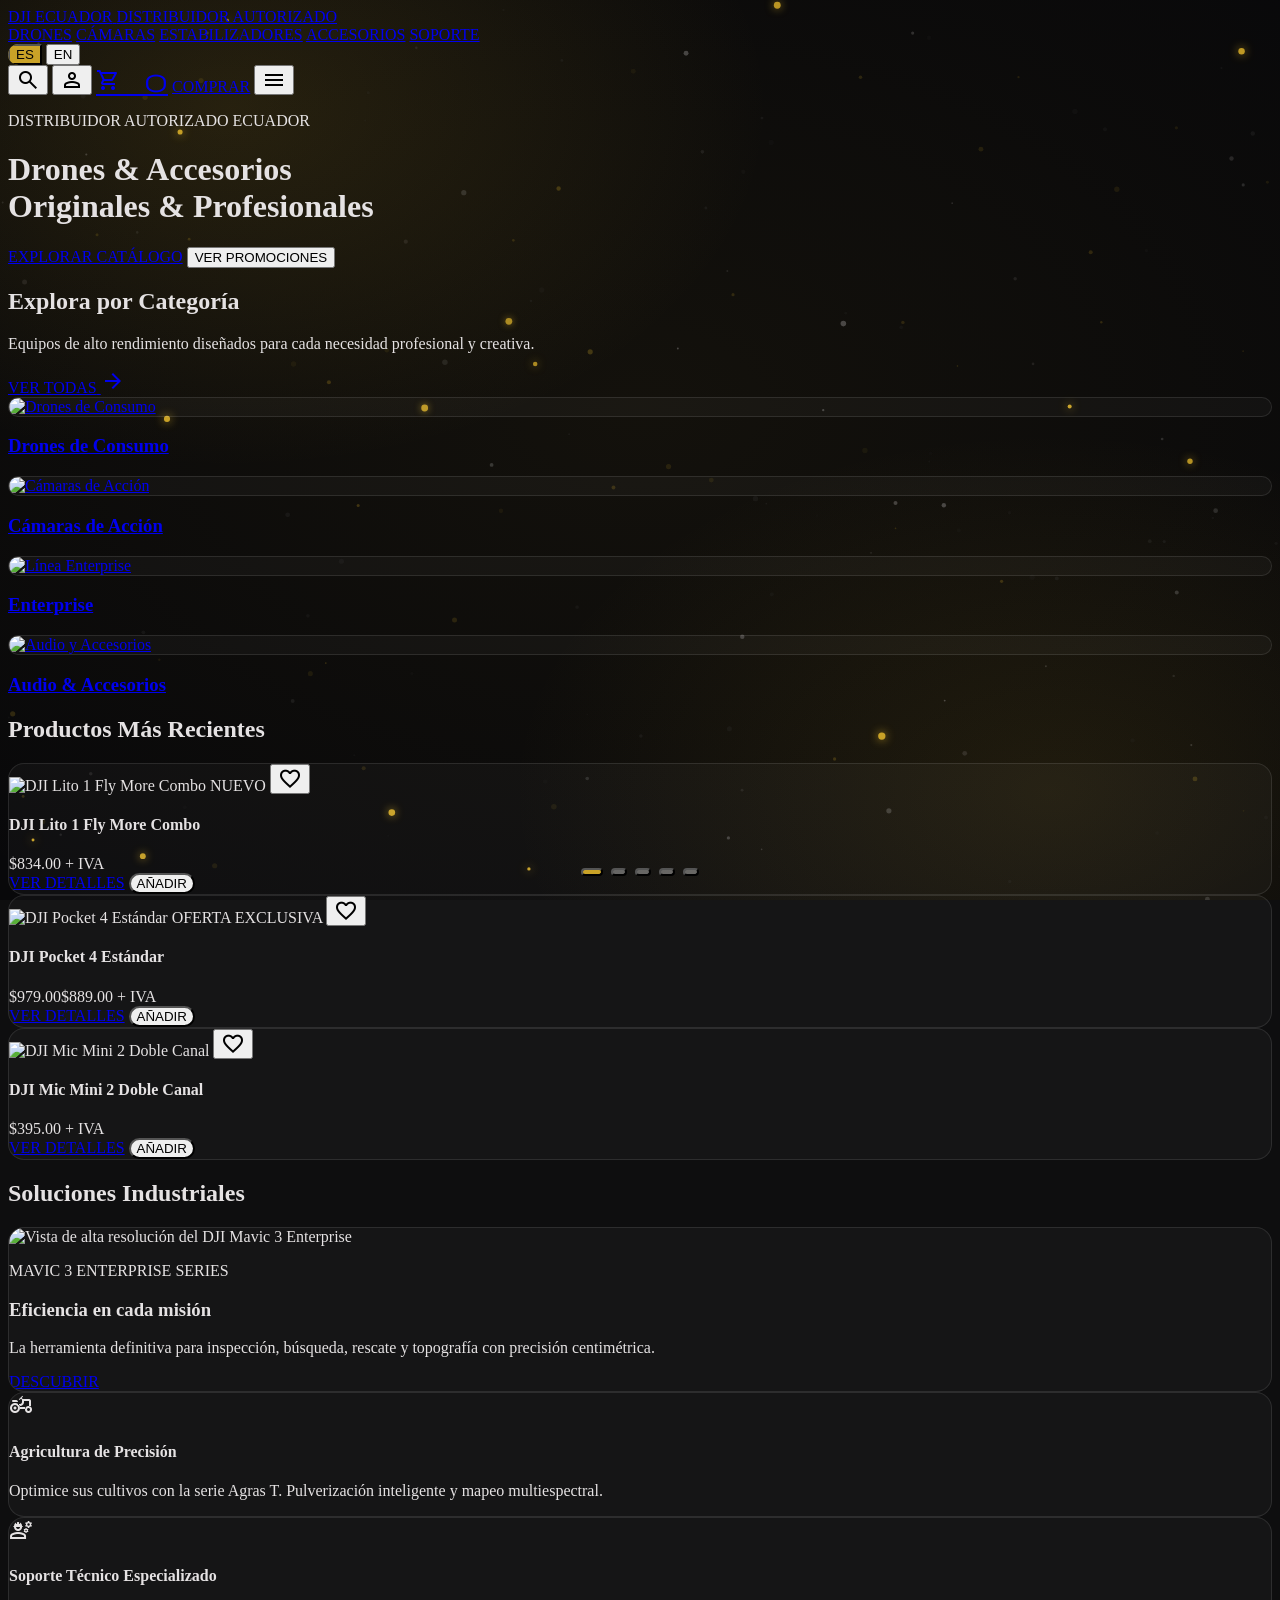
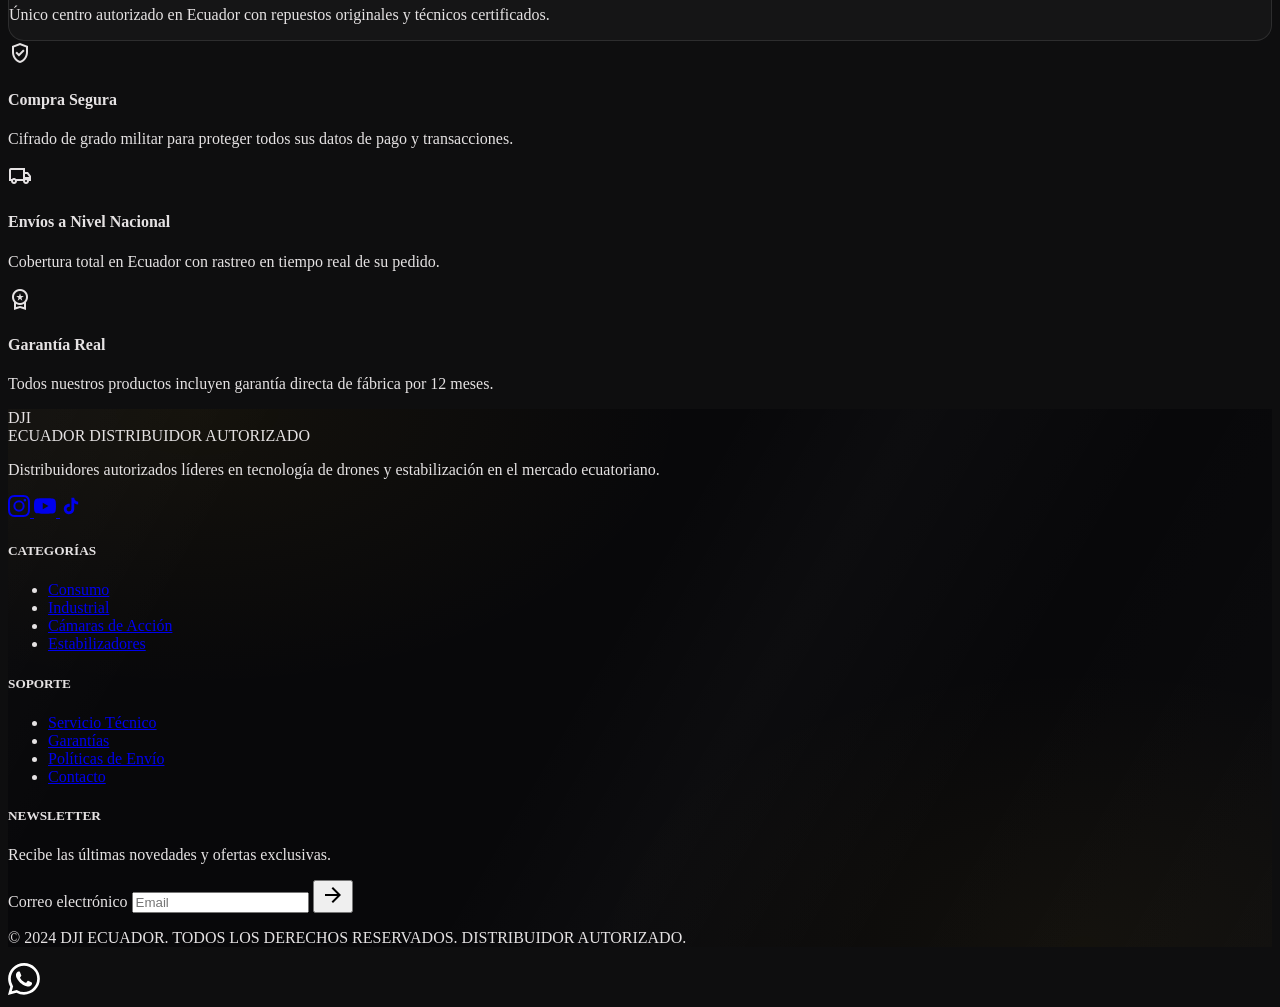
==== commit e7b34731: "Add README for carousel image placement instructions" ====
--- a/index.html
+++ b/index.html
@@ -13,35 +13,40 @@
 </head>
 <body class="font-body-md overflow-x-hidden">
 <a class="skip-link" data-i18n="skip_link" href="#main-content">Saltar al contenido principal</a>
+<div aria-hidden="true" id="page-backdrop"></div>
+<canvas aria-hidden="true" id="particle-canvas"></canvas>
 <!-- TopNavBar -->
 <nav class="fixed top-0 w-full z-50 bg-surface-overlay backdrop-blur-xl border-b border-glass-stroke">
 <div class="flex justify-between items-center px-6 md:px-margin-desktop py-4 max-w-container-max mx-auto">
 <a class="flex items-center" data-i18n-aria-label="nav_home_aria" href="#inicio">
-<img alt="DJI Ecuador" class="h-8 md:h-10 object-contain" data-i18n-alt="nav_logo_alt" src="https://lh3.googleusercontent.com/aida/[base64]"/>
+<span class="flex items-center gap-2.5">
+<span class="font-display-lg text-xl md:text-2xl font-bold tracking-tight text-gold leading-none">DJI</span>
+<span aria-hidden="true" class="w-px h-5 md:h-6 bg-gold/40"></span>
+<span class="leading-tight">
+<span class="block font-title-md text-xs md:text-sm tracking-[0.2em] text-on-surface">ECUADOR</span>
+<span class="hidden sm:block font-label-caps text-[8px] md:text-[9px] tracking-[0.2em] text-outline" data-i18n="nav_tagline">DISTRIBUIDOR AUTORIZADO</span>
+</span>
+</span>
 </a>
 <div class="hidden md:flex space-x-8 items-center" id="primary-nav">
-<a class="nav-link font-label-caps text-[12px] tracking-widest text-on-surface-variant border-b-2 border-transparent pb-1 hover:text-neon-cyan transition-colors" data-i18n="nav_drones" href="catalogo.html?cat=drones">DRONES</a>
-<a class="nav-link font-label-caps text-[12px] tracking-widest text-on-surface-variant border-b-2 border-transparent pb-1 hover:text-neon-cyan transition-colors" data-i18n="nav_camaras" href="catalogo.html?cat=camaras">CÁMARAS</a>
-<a class="nav-link font-label-caps text-[12px] tracking-widest text-on-surface-variant border-b-2 border-transparent pb-1 hover:text-neon-cyan transition-colors" data-i18n="nav_estabilizadores" href="catalogo.html?cat=accesorios">ESTABILIZADORES</a>
-<a class="nav-link font-label-caps text-[12px] tracking-widest text-on-surface-variant border-b-2 border-transparent pb-1 hover:text-neon-cyan transition-colors" data-i18n="nav_accesorios" href="catalogo.html?cat=accesorios">ACCESORIOS</a>
-<a class="nav-link font-label-caps text-[12px] tracking-widest text-on-surface-variant border-b-2 border-transparent pb-1 hover:text-neon-cyan transition-colors" data-i18n="nav_soporte" href="#soporte">SOPORTE</a>
+<a class="nav-link font-label-caps text-[12px] tracking-widest text-on-surface-variant border-b-2 border-transparent pb-1 hover:text-gold transition-colors" data-i18n="nav_drones" href="catalogo.html?cat=drones">DRONES</a>
+<a class="nav-link font-label-caps text-[12px] tracking-widest text-on-surface-variant border-b-2 border-transparent pb-1 hover:text-gold transition-colors" data-i18n="nav_camaras" href="catalogo.html?cat=camaras">CÁMARAS</a>
+<a class="nav-link font-label-caps text-[12px] tracking-widest text-on-surface-variant border-b-2 border-transparent pb-1 hover:text-gold transition-colors" data-i18n="nav_estabilizadores" href="catalogo.html?cat=accesorios">ESTABILIZADORES</a>
+<a class="nav-link font-label-caps text-[12px] tracking-widest text-on-surface-variant border-b-2 border-transparent pb-1 hover:text-gold transition-colors" data-i18n="nav_accesorios" href="catalogo.html?cat=accesorios">ACCESORIOS</a>
+<a class="nav-link font-label-caps text-[12px] tracking-widest text-on-surface-variant border-b-2 border-transparent pb-1 hover:text-gold transition-colors" data-i18n="nav_soporte" href="#soporte">SOPORTE</a>
 </div>
 <div class="flex items-center space-x-2 md:space-x-4">
-<a class="nav-3d-pill hidden sm:flex items-center gap-1.5" data-i18n-aria-label="nav_3d_aria" href="experiencia-3d.html">
-<span class="material-symbols-outlined text-[16px]" aria-hidden="true">deployed_code</span>
-<span>3D</span>
-</a>
 <div class="lang-toggle hidden md:flex items-center border border-glass-stroke text-[11px] font-label-caps tracking-wider" role="group" data-i18n-aria-label="lang_switch_aria">
 <button aria-pressed="true" class="js-lang-btn px-2.5 py-1.5 transition-colors" data-lang="es" type="button">ES</button>
 <button aria-pressed="false" class="js-lang-btn px-2.5 py-1.5 transition-colors" data-lang="en" type="button">EN</button>
 </div>
-<button aria-label="Buscar" class="material-symbols-outlined text-on-surface cursor-pointer hover:text-neon-cyan transition-colors" data-i18n-aria-label="search_aria" id="open-search" type="button">search</button>
-<button class="material-symbols-outlined text-on-surface cursor-pointer hover:text-neon-cyan transition-colors" data-i18n-aria-label="account_aria" data-i18n-title="account_soon" title="Próximamente" type="button">person</button>
-<a aria-label="Ver carrito" class="relative material-symbols-outlined text-on-surface cursor-pointer hover:text-neon-cyan transition-colors" data-i18n-aria-label="nav_cart_aria" href="carrito.html">
+<button aria-label="Buscar" class="material-symbols-outlined text-on-surface cursor-pointer hover:text-gold transition-colors" data-i18n-aria-label="search_aria" id="open-search" type="button">search</button>
+<button class="material-symbols-outlined text-on-surface cursor-pointer hover:text-gold transition-colors" data-i18n-aria-label="account_aria" data-i18n-title="account_soon" title="Próximamente" type="button">person</button>
+<a aria-label="Ver carrito" class="relative material-symbols-outlined text-on-surface cursor-pointer hover:text-gold transition-colors" data-i18n-aria-label="nav_cart_aria" href="carrito.html">
                 shopping_cart
-                <span class="cart-badge js-cart-badge absolute -top-2 -right-2 bg-neon-magenta text-white text-[10px] font-bold w-5 h-5 rounded-full flex items-center justify-center">0</span>
-</a>
-<a class="hidden md:block bg-neon-cyan text-deep-space px-6 py-2 font-label-caps text-[12px] font-bold tracking-tighter neon-glow-btn transition-all" data-i18n="nav_comprar" href="catalogo.html">
+                <span class="cart-badge js-cart-badge absolute -top-2 -right-2 bg-gold-deep text-white text-[10px] font-bold w-5 h-5 rounded-full flex items-center justify-center">0</span>
+</a>
+<a class="hidden md:block bg-gold text-deep-space px-6 py-2 font-label-caps text-[12px] font-bold tracking-tighter gold-glow-btn transition-all" data-i18n="nav_comprar" href="catalogo.html">
                 COMPRAR
             </a>
 <button aria-controls="mobile-menu" aria-label="Abrir menú" class="material-symbols-outlined md:hidden text-on-surface" data-i18n-aria-label="menu_open_aria" id="open-mobile-menu" type="button">menu</button>
@@ -65,18 +70,13 @@
 <a class="font-title-md text-2xl js-close-menu flex items-center gap-3" href="carrito.html">
 <span class="material-symbols-outlined" aria-hidden="true">shopping_cart</span>
 <span data-i18n="nav_cart_aria">Ver carrito</span>
-</a>
-<a class="font-title-md text-2xl js-close-menu flex items-center gap-3 text-neon-cyan" href="experiencia-3d.html">
-<span class="material-symbols-outlined" aria-hidden="true">deployed_code</span>
-<span data-i18n="promo3d_title">Experiencia 3D Interactiva</span>
-</a>
-</nav>
+</a></nav>
 <div class="mt-auto pt-8 border-t border-glass-stroke flex flex-col gap-6">
 <div class="lang-toggle flex items-center border border-glass-stroke text-[12px] font-label-caps tracking-wider w-fit" role="group" data-i18n-aria-label="lang_switch_aria">
 <button aria-pressed="true" class="js-lang-btn px-3 py-2 transition-colors" data-lang="es" type="button">ES</button>
 <button aria-pressed="false" class="js-lang-btn px-3 py-2 transition-colors" data-lang="en" type="button">EN</button>
 </div>
-<a class="w-full text-center bg-neon-cyan text-deep-space px-6 py-3 font-label-caps text-[12px] font-bold tracking-tighter js-close-menu" data-i18n="nav_comprar" href="catalogo.html">COMPRAR</a>
+<a class="w-full text-center bg-gold text-deep-space px-6 py-3 font-label-caps text-[12px] font-bold tracking-tighter js-close-menu" data-i18n="nav_comprar" href="catalogo.html">COMPRAR</a>
 </div>
 </div>
 </dialog>
@@ -85,13 +85,13 @@
 <dialog id="search-dialog">
 <div class="search-panel glass-panel p-6">
 <div class="flex items-center gap-3 border-b border-glass-stroke pb-4 mb-4">
-<span class="material-symbols-outlined text-neon-cyan" aria-hidden="true">search</span>
+<span class="material-symbols-outlined text-gold" aria-hidden="true">search</span>
 <input aria-label="Buscar productos" autocomplete="off" class="flex-1 bg-transparent border-none outline-none text-lg placeholder:text-outline" data-i18n-aria-label="search_input_aria" data-i18n-placeholder="search_placeholder" id="search-input" placeholder="Buscar drones, cámaras, accesorios..." type="text"/>
 <button aria-label="Cerrar búsqueda" class="material-symbols-outlined text-on-surface" data-i18n-aria-label="search_close_aria" id="close-search" type="button">close</button>
 </div>
 <ul class="flex flex-col gap-1 max-h-[50vh] overflow-y-auto" id="search-results"></ul>
 <p class="text-outline text-sm py-4 text-center" data-i18n="search_empty" id="search-empty">Escribe para buscar en el catálogo.</p>
-<a class="hidden items-center gap-2 text-neon-cyan font-label-caps text-[12px] tracking-wider pt-2 border-t border-glass-stroke" id="search-view-all">
+<a class="hidden items-center gap-2 text-gold font-label-caps text-[12px] tracking-wider pt-2 border-t border-glass-stroke" id="search-view-all">
 <span data-i18n="search_view_all_results">Ver todos los resultados</span> <span class="material-symbols-outlined" aria-hidden="true">arrow_forward</span>
 </a>
 </div>
@@ -99,46 +99,33 @@
 
 <main id="main-content">
 <!-- Hero Section -->
-<header class="relative w-full min-h-[100dvh] flex items-center justify-center overflow-hidden bg-[#050506]" id="inicio">
-<!-- Enhanced Particle Background -->
-<canvas id="particle-canvas"></canvas>
-<!-- Potent Hero Image Integration -->
-<div class="absolute inset-0 z-10 flex items-center justify-center opacity-40 hero-image-container">
-<img alt="Mavic 3 Enterprise en vuelo" class="w-full h-full object-cover scale-110 hover:scale-100 transition-transform duration-[10s] ease-out" data-i18n-alt="hero_image_alt" src="https://lh3.googleusercontent.com/aida/[base64]"/>
+<header class="relative w-full min-h-[100dvh] flex items-center justify-center overflow-hidden" id="inicio">
+<!-- Hero image carousel (real product/brand photography already used elsewhere
+     on the site). No prev/next arrows here — they'd sit at the same vertical
+     center as the hero text/CTAs and collide with them; the dots (bottom,
+     out of the way) are enough control for a full-bleed hero. -->
+<div class="absolute inset-0 z-10 hero-carousel" data-interval="5500">
+<div class="absolute inset-0 opacity-40 hero-image-container">
+<div class="hero-carousel-track"></div>
+</div>
+<div class="hero-carousel-dots"></div>
 </div>
 <div class="relative z-20 text-center px-4 reveal-element animate-reveal max-w-4xl">
-<p class="font-label-caps text-neon-cyan tracking-[0.4em] mb-4 text-[14px] opacity-80" data-i18n="hero_kicker">DISTRIBUIDOR AUTORIZADO ECUADOR</p>
+<p class="font-label-caps text-gold tracking-[0.4em] mb-4 text-[14px] opacity-80" data-i18n="hero_kicker">DISTRIBUIDOR AUTORIZADO ECUADOR</p>
 <h1 class="font-display-lg text-[48px] md:text-display-lg leading-tight mb-8">
 <span data-i18n="hero_title_l1">Drones &amp; Accesorios</span><br/>
-<span class="text-transparent bg-clip-text bg-gradient-to-r from-neon-cyan via-white to-neon-magenta" data-i18n="hero_title_l2">Originales &amp; Profesionales</span>
+<span class="text-transparent bg-clip-text bg-gradient-to-r from-gold via-white to-gold-deep" data-i18n="hero_title_l2">Originales &amp; Profesionales</span>
 </h1>
 <div class="flex flex-col md:flex-row items-center justify-center gap-6">
-<a class="w-full md:w-auto px-10 py-4 bg-neon-cyan text-deep-space font-label-caps text-[14px] font-bold tracking-wider transition-all neon-glow-btn text-center block" data-i18n="hero_cta_primary" href="catalogo.html">
+<a class="w-full md:w-auto px-10 py-4 bg-gold text-deep-space font-label-caps text-[14px] font-bold tracking-wider transition-all gold-glow-btn text-center block" data-i18n="hero_cta_primary" href="catalogo.html">
                     EXPLORAR CATÁLOGO
                 </a>
-<button class="w-full md:w-auto px-10 py-4 border border-neon-cyan text-neon-cyan font-label-caps text-[14px] font-bold tracking-wider hover:bg-neon-cyan/10 transition-all js-scroll-link" data-i18n="hero_cta_secondary" data-target="productos" type="button">
+<button class="w-full md:w-auto px-10 py-4 border border-gold text-gold font-label-caps text-[14px] font-bold tracking-wider hover:bg-gold/10 transition-all js-scroll-link" data-i18n="hero_cta_secondary" data-target="productos" type="button">
                     VER PROMOCIONES
                 </button>
 </div>
 </div>
 </header>
-<!-- 3D Experience promo (upsell) -->
-<section class="px-6 md:px-margin-desktop max-w-container-max mx-auto -mt-12 relative z-30 reveal-element">
-<a class="group glass-panel spotlight-card flex flex-col md:flex-row items-center justify-between gap-6 p-8 md:p-10 hover:border-neon-cyan transition-all" href="experiencia-3d.html">
-<div class="flex items-center gap-6">
-<span class="material-symbols-outlined text-neon-cyan text-5xl flex-shrink-0" aria-hidden="true">deployed_code</span>
-<div>
-<p class="font-label-caps text-neon-cyan tracking-widest text-[11px] mb-2" data-i18n="promo3d_kicker">ALCANCE AVANZADO</p>
-<h2 class="font-title-md text-xl md:text-2xl mb-1" data-i18n="promo3d_title">Experiencia 3D Interactiva</h2>
-<p class="text-outline text-sm max-w-lg" data-i18n="promo3d_desc">Gira, haz zoom y explora un dron DJI en 3D en tiempo real, directo en tu navegador. Sin apps, sin descargas.</p>
-</div>
-</div>
-<span class="w-full md:w-auto text-center bg-neon-cyan text-deep-space px-6 py-3 font-label-caps text-[12px] font-bold tracking-wider neon-glow-btn transition-all flex-shrink-0 flex items-center justify-center gap-2">
-<span data-i18n="promo3d_cta">PROBAR EXPERIENCIA 3D</span>
-<span class="material-symbols-outlined group-hover:translate-x-1 transition-transform" aria-hidden="true">arrow_forward</span>
-</span>
-</a>
-</section>
 <!-- Categories Section -->
 <section class="py-24 px-6 md:px-margin-desktop max-w-container-max mx-auto reveal-element" id="categorias">
 <div class="flex flex-col md:flex-row justify-between items-end mb-16 gap-4">
@@ -146,40 +133,40 @@
 <h2 class="font-headline-lg text-headline-lg text-on-surface mb-2" data-i18n="categories_title">Explora por Categoría</h2>
 <p class="text-outline max-w-md" data-i18n="categories_subtitle">Equipos de alto rendimiento diseñados para cada necesidad profesional y creativa.</p>
 </div>
-<a class="text-neon-cyan font-label-caps flex items-center gap-2 group" href="catalogo.html">
+<a class="text-gold font-label-caps flex items-center gap-2 group" href="catalogo.html">
 <span data-i18n="categories_view_all">VER TODAS</span> <span class="material-symbols-outlined group-hover:translate-x-1 transition-transform" aria-hidden="true">arrow_forward</span>
 </a>
 </div>
 <div class="grid grid-cols-2 md:grid-cols-4 gap-gutter" id="category-grid">
 <!-- Category Items -->
 <a class="group cursor-pointer spotlight-card reveal-element block" href="catalogo.html?cat=drones">
-<div class="aspect-square glass-panel flex items-center justify-center p-8 mb-4 group-hover:border-neon-cyan group-hover:bg-neon-cyan/5">
+<div class="aspect-square glass-panel flex items-center justify-center p-8 mb-4 group-hover:border-gold group-hover:bg-gold/5">
 <img alt="Drones de Consumo" class="w-full h-full object-contain group-hover:scale-110 transition-transform duration-500" data-i18n-alt="cat_drones_alt" src="https://lh3.googleusercontent.com/aida/[base64]"/>
 </div>
-<h3 class="font-title-md text-center text-[18px] group-hover:text-neon-cyan transition-colors" data-i18n="cat_drones_title">Drones de Consumo</h3>
+<h3 class="font-title-md text-center text-[18px] group-hover:text-gold transition-colors" data-i18n="cat_drones_title">Drones de Consumo</h3>
 </a>
 <a class="group cursor-pointer spotlight-card reveal-element block" href="catalogo.html?cat=camaras">
-<div class="aspect-square glass-panel flex items-center justify-center p-8 mb-4 group-hover:border-neon-magenta group-hover:bg-neon-magenta/5">
+<div class="aspect-square glass-panel flex items-center justify-center p-8 mb-4 group-hover:border-gold-deep group-hover:bg-gold-deep/5">
 <img alt="Cámaras de Acción" class="w-full h-full object-contain group-hover:scale-110 transition-transform duration-500" data-i18n-alt="cat_camaras_alt" src="https://lh3.googleusercontent.com/aida/[base64]"/>
 </div>
-<h3 class="font-title-md text-center text-[18px] group-hover:text-neon-magenta transition-colors" data-i18n="cat_camaras_title">Cámaras de Acción</h3>
+<h3 class="font-title-md text-center text-[18px] group-hover:text-gold-deep transition-colors" data-i18n="cat_camaras_title">Cámaras de Acción</h3>
 </a>
 <a class="group cursor-pointer spotlight-card reveal-element block" href="catalogo.html?cat=enterprise">
-<div class="aspect-square glass-panel flex items-center justify-center p-8 mb-4 group-hover:border-neon-cyan group-hover:bg-neon-cyan/5">
+<div class="aspect-square glass-panel flex items-center justify-center p-8 mb-4 group-hover:border-gold group-hover:bg-gold/5">
 <img alt="Enterprise" class="w-full h-full object-contain group-hover:scale-110 transition-transform duration-500" data-i18n-alt="cat_enterprise_alt" src="https://lh3.googleusercontent.com/aida/[base64]"/>
 </div>
-<h3 class="font-title-md text-center text-[18px] group-hover:text-neon-cyan transition-colors" data-i18n="cat_enterprise_title">Enterprise</h3>
+<h3 class="font-title-md text-center text-[18px] group-hover:text-gold transition-colors" data-i18n="cat_enterprise_title">Enterprise</h3>
 </a>
 <a class="group cursor-pointer spotlight-card reveal-element block" href="catalogo.html?cat=accesorios">
-<div class="aspect-square glass-panel flex items-center justify-center p-8 mb-4 group-hover:border-neon-magenta group-hover:bg-neon-magenta/5">
+<div class="aspect-square glass-panel flex items-center justify-center p-8 mb-4 group-hover:border-gold-deep group-hover:bg-gold-deep/5">
 <img alt="Accesorios" class="w-full h-full object-contain group-hover:scale-110 transition-transform duration-500" data-i18n-alt="cat_accesorios_alt" src="https://lh3.googleusercontent.com/aida/[base64]"/>
 </div>
-<h3 class="font-title-md text-center text-[18px] group-hover:text-neon-magenta transition-colors" data-i18n="cat_accesorios_title">Audio &amp; Accesorios</h3>
+<h3 class="font-title-md text-center text-[18px] group-hover:text-gold-deep transition-colors" data-i18n="cat_accesorios_title">Audio &amp; Accesorios</h3>
 </a>
 </div>
 </section>
 <!-- Latest Products Section -->
-<section class="py-24 bg-surface-container-lowest reveal-element" id="productos">
+<section class="py-24 reveal-element" id="productos">
 <div class="px-6 md:px-margin-desktop max-w-container-max mx-auto">
 <div class="flex items-center gap-4 mb-12">
 <div class="h-[1px] flex-1 bg-glass-stroke"></div>
@@ -200,19 +187,19 @@
 <img alt="Vista de alta resolución del DJI Mavic 3 Enterprise" class="w-full h-full object-cover opacity-60" data-i18n-alt="industrial_hero_alt" src="https://lh3.googleusercontent.com/aida-public/AB6AXuA-7P1YBRjYe46yQUTETpy-LWF6rTSoly_F8xtgcdDub-af6wCnkJVDQXpr7HHdJS9bufpvIW_kjzLl8WKNDU_rB0GrGPlJ9gCt@atnaPWSgC4pWCxGTFbrCCw6NdQONzD64YqM7RdToSD59pxhkWzJooMbp8qgbT2nLU7nw91ADyrAnWYFzdaqxfEqtmsrIZvEgYbHpGveXFzJ4qpbg5ydiMiAfYutuZVICD5En4HZpm5EmFUFdT5nGQ"/>
 </div>
 <div class="relative z-10 p-10 h-full flex flex-col justify-end bg-gradient-to-t from-black via-transparent to-transparent">
-<p class="font-label-caps text-neon-cyan mb-2" data-i18n="industrial_kicker">MAVIC 3 ENTERPRISE SERIES</p>
+<p class="font-label-caps text-gold mb-2" data-i18n="industrial_kicker">MAVIC 3 ENTERPRISE SERIES</p>
 <h3 class="font-display-lg text-[32px] md:text-[40px] mb-4" data-i18n="industrial_headline">Eficiencia en cada misión</h3>
 <p class="text-outline max-w-md mb-8" data-i18n="industrial_desc">La herramienta definitiva para inspección, búsqueda, rescate y topografía con precisión centimétrica.</p>
-<a class="w-fit bg-neon-cyan text-deep-space px-8 py-3 font-label-caps font-bold transition-all neon-glow-btn" data-i18n="industrial_cta" href="catalogo.html?cat=enterprise">DESCUBRIR</a>
-</div>
-</div>
-<div class="md:col-span-4 md:row-span-1 glass-panel p-8 flex flex-col justify-center border-neon-magenta/20 reveal-element spotlight-card hover:border-neon-magenta">
-<span class="material-symbols-outlined text-neon-magenta text-5xl mb-4" aria-hidden="true">agriculture</span>
+<a class="w-fit bg-gold text-deep-space px-8 py-3 font-label-caps font-bold transition-all gold-glow-btn" data-i18n="industrial_cta" href="catalogo.html?cat=enterprise">DESCUBRIR</a>
+</div>
+</div>
+<div class="md:col-span-4 md:row-span-1 glass-panel p-8 flex flex-col justify-center border-gold-deep/20 reveal-element spotlight-card hover:border-gold-deep">
+<span class="material-symbols-outlined text-gold-deep text-5xl mb-4" aria-hidden="true">agriculture</span>
 <h4 class="font-title-md mb-2" data-i18n="agri_title">Agricultura de Precisión</h4>
 <p class="text-body-md text-outline" data-i18n="agri_desc">Optimice sus cultivos con la serie Agras T. Pulverización inteligente y mapeo multiespectral.</p>
 </div>
-<div class="md:col-span-4 md:row-span-1 glass-panel p-8 flex flex-col justify-center border-neon-cyan/20 reveal-element spotlight-card hover:border-neon-cyan">
-<span class="material-symbols-outlined text-neon-cyan text-5xl mb-4" aria-hidden="true">engineering</span>
+<div class="md:col-span-4 md:row-span-1 glass-panel p-8 flex flex-col justify-center border-gold/20 reveal-element spotlight-card hover:border-gold">
+<span class="material-symbols-outlined text-gold text-5xl mb-4" aria-hidden="true">engineering</span>
 <h4 class="font-title-md mb-2" data-i18n="support_title">Soporte Técnico Especializado</h4>
 <p class="text-body-md text-outline" data-i18n="support_desc">Único centro autorizado en Ecuador con repuestos originales y técnicos certificados.</p>
 </div>
@@ -223,8 +210,8 @@
 <div class="px-6 md:px-margin-desktop max-w-container-max mx-auto">
 <div class="grid grid-cols-1 md:grid-cols-3 gap-16">
 <div class="flex items-start gap-6 group">
-<div class="p-4 rounded-full bg-neon-cyan/10 border border-neon-cyan/20 group-hover:bg-neon-cyan/20 transition-colors">
-<span class="material-symbols-outlined text-neon-cyan text-4xl" aria-hidden="true">verified_user</span>
+<div class="p-4 rounded-full bg-gold/10 border border-gold/20 group-hover:bg-gold/20 transition-colors">
+<span class="material-symbols-outlined text-gold text-4xl" aria-hidden="true">verified_user</span>
 </div>
 <div>
 <h4 class="font-title-md mb-2" data-i18n="trust_secure_title">Compra Segura</h4>
@@ -232,8 +219,8 @@
 </div>
 </div>
 <div class="flex items-start gap-6 group">
-<div class="p-4 rounded-full bg-neon-magenta/10 border border-neon-magenta/20 group-hover:bg-neon-magenta/20 transition-colors">
-<span class="material-symbols-outlined text-neon-magenta text-4xl" aria-hidden="true">local_shipping</span>
+<div class="p-4 rounded-full bg-gold-deep/10 border border-gold-deep/20 group-hover:bg-gold-deep/20 transition-colors">
+<span class="material-symbols-outlined text-gold-deep text-4xl" aria-hidden="true">local_shipping</span>
 </div>
 <div>
 <h4 class="font-title-md mb-2" data-i18n="trust_shipping_title">Envíos a Nivel Nacional</h4>
@@ -241,8 +228,8 @@
 </div>
 </div>
 <div class="flex items-start gap-6 group">
-<div class="p-4 rounded-full bg-neon-cyan/10 border border-neon-cyan/20 group-hover:bg-neon-cyan/20 transition-colors">
-<span class="material-symbols-outlined text-neon-cyan text-4xl" aria-hidden="true">workspace_premium</span>
+<div class="p-4 rounded-full bg-gold/10 border border-gold/20 group-hover:bg-gold/20 transition-colors">
+<span class="material-symbols-outlined text-gold text-4xl" aria-hidden="true">workspace_premium</span>
 </div>
 <div>
 <h4 class="font-title-md mb-2" data-i18n="trust_warranty_title">Garantía Real</h4>
@@ -254,48 +241,55 @@
 </section>
 </main>
 <!-- Footer -->
-<footer class="bg-deep-space py-24 border-t border-glass-stroke">
+<footer class="footer-marble py-24 border-t border-glass-stroke">
 <div class="grid grid-cols-1 md:grid-cols-4 gap-gutter px-6 md:px-margin-desktop max-w-container-max mx-auto">
 <div class="flex flex-col space-y-8">
-<img alt="DJI Ecuador" class="h-12 object-contain w-fit" data-i18n-alt="nav_logo_alt" src="https://lh3.googleusercontent.com/aida/[base64]"/>
+<div class="flex items-center gap-3">
+<span class="font-display-lg text-3xl font-bold tracking-tight text-gold leading-none">DJI</span>
+<span aria-hidden="true" class="w-px h-8 bg-gold/40"></span>
+<div class="leading-tight">
+<span class="block font-title-md text-base tracking-[0.15em] text-on-surface">ECUADOR</span>
+<span class="block font-label-caps text-[10px] tracking-[0.2em] text-outline" data-i18n="nav_tagline">DISTRIBUIDOR AUTORIZADO</span>
+</div>
+</div>
 <p class="text-outline text-body-md" data-i18n="footer_about">Distribuidores autorizados líderes en tecnología de drones y estabilización en el mercado ecuatoriano.</p>
 <div class="flex space-x-4">
-<a aria-label="Instagram" class="text-outline hover:text-neon-cyan transition-all hover:scale-110" href="#" rel="noopener noreferrer" target="_blank">
+<a aria-label="Instagram" class="text-outline hover:text-gold transition-all hover:scale-110" href="#" rel="noopener noreferrer" target="_blank">
 <svg fill="currentColor" height="22" viewbox="0 0 24 24" width="22" xmlns="http://www.w3.org/2000/svg"><path d="M12 2.163c3.204 0 3.584.012 4.85.07 3.252.148 4.771 1.691 4.919 4.919.058 1.265.069 1.645.069 4.849 0 3.205-.012 3.584-.069 4.849-.149 3.225-1.664 4.771-4.919 4.919-1.266.058-1.644.07-4.85.07-3.204 0-3.584-.012-4.849-.07-3.26-.149-4.771-1.699-4.919-4.92-.058-1.265-.07-1.644-.07-4.849 0-3.204.013-3.583.07-4.849.149-3.227 1.664-4.771 4.919-4.919 1.266-.057 1.645-.069 4.849-.069zM12 0C8.741 0 8.332.014 7.052.072 2.695.272.273 2.69.073 7.052.014 8.333 0 8.741 0 12c0 3.259.014 3.668.072 4.948.2 4.358 2.618 6.78 6.98 6.98C8.333 23.986 8.741 24 12 24c3.259 0 3.668-.014 4.948-.072 4.354-.2 6.782-2.618 6.979-6.98.059-1.28.073-1.689.073-4.948 0-3.259-.014-3.667-.072-4.947-.196-4.354-2.617-6.78-6.979-6.98C15.668.014 15.259 0 12 0zm0 5.838a6.162 6.162 0 1 0 0 12.324 6.162 6.162 0 0 0 0-12.324zM12 16a4 4 0 1 1 0-8 4 4 0 0 1 0 8zm6.406-11.845a1.44 1.44 0 1 0 0 2.881 1.44 1.44 0 0 0 0-2.881z"></path></svg>
 </a>
-<a aria-label="YouTube" class="text-outline hover:text-neon-magenta transition-all hover:scale-110" href="#" rel="noopener noreferrer" target="_blank">
+<a aria-label="YouTube" class="text-outline hover:text-gold-deep transition-all hover:scale-110" href="#" rel="noopener noreferrer" target="_blank">
 <svg fill="currentColor" height="22" viewbox="0 0 24 24" width="22" xmlns="http://www.w3.org/2000/svg"><path d="M23.498 6.186a3.016 3.016 0 0 0-2.122-2.136C19.505 3.545 12 3.545 12 3.545s-7.505 0-9.377.505A3.017 3.017 0 0 0 .502 6.186C0 8.07 0 12 0 12s0 3.93.502 5.814a3.016 3.016 0 0 0 2.122 2.136c1.871.505 9.376.505 9.376.505s7.505 0 9.377-.505a3.015 3.015 0 0 0 2.122-2.136C24 15.93 24 12 24 12s0-3.93-.502-5.814zM9.545 15.568V8.432L15.818 12l-6.273 3.568z"></path></svg>
 </a>
-<a aria-label="TikTok" class="text-outline hover:text-neon-cyan transition-all hover:scale-110" href="#" rel="noopener noreferrer" target="_blank">
+<a aria-label="TikTok" class="text-outline hover:text-gold transition-all hover:scale-110" href="#" rel="noopener noreferrer" target="_blank">
 <svg fill="currentColor" height="22" viewbox="0 0 24 24" width="22" xmlns="http://www.w3.org/2000/svg"><path d="M16.6 5.82s.51.5 0 0A4.278 4.278 0 0 1 15.54 3h-3.09v12.4a2.592 2.592 0 0 1-2.59 2.5c-1.42 0-2.6-1.16-2.6-2.6 0-1.72 1.66-3.01 3.37-2.48V9.66c-3.45-.46-6.47 2.22-6.47 5.64 0 3.33 2.76 5.7 5.69 5.7 3.14 0 5.69-2.55 5.69-5.7V9.01a7.35 7.35 0 0 0 4.3 1.38V7.3s-1.88.09-3.24-1.48z"></path></svg>
 </a>
 </div>
 </div>
 <div class="space-y-6">
-<h5 class="font-label-caps text-on-surface tracking-widest" data-i18n="footer_categories_heading">CATEGORÍAS</h5>
+<h5 class="font-label-caps text-gold tracking-widest" data-i18n="footer_categories_heading">CATEGORÍAS</h5>
 <ul class="space-y-3 text-outline text-body-md">
-<li><a class="hover:text-neon-cyan transition-colors" data-i18n="footer_cat_consumo" href="catalogo.html?cat=drones">Consumo</a></li>
-<li><a class="hover:text-neon-cyan transition-colors" data-i18n="footer_cat_industrial" href="catalogo.html?cat=enterprise">Industrial</a></li>
-<li><a class="hover:text-neon-cyan transition-colors" data-i18n="footer_cat_camaras" href="catalogo.html?cat=camaras">Cámaras de Acción</a></li>
-<li><a class="hover:text-neon-cyan transition-colors" data-i18n="footer_cat_estabilizadores" href="catalogo.html?cat=accesorios">Estabilizadores</a></li>
+<li><a class="hover:text-gold transition-colors" data-i18n="footer_cat_consumo" href="catalogo.html?cat=drones">Consumo</a></li>
+<li><a class="hover:text-gold transition-colors" data-i18n="footer_cat_industrial" href="catalogo.html?cat=enterprise">Industrial</a></li>
+<li><a class="hover:text-gold transition-colors" data-i18n="footer_cat_camaras" href="catalogo.html?cat=camaras">Cámaras de Acción</a></li>
+<li><a class="hover:text-gold transition-colors" data-i18n="footer_cat_estabilizadores" href="catalogo.html?cat=accesorios">Estabilizadores</a></li>
 </ul>
 </div>
 <div class="space-y-6" id="soporte">
-<h5 class="font-label-caps text-on-surface tracking-widest" data-i18n="footer_support_heading">SOPORTE</h5>
+<h5 class="font-label-caps text-gold tracking-widest" data-i18n="footer_support_heading">SOPORTE</h5>
 <ul class="space-y-3 text-outline text-body-md">
-<li><a class="hover:text-neon-cyan transition-colors" data-i18n="footer_support_tech" href="#">Servicio Técnico</a></li>
-<li><a class="hover:text-neon-cyan transition-colors" data-i18n="footer_support_warranty" href="#">Garantías</a></li>
-<li><a class="hover:text-neon-cyan transition-colors" data-i18n="footer_support_shipping" href="#">Políticas de Envío</a></li>
-<li><a class="hover:text-neon-cyan transition-colors" data-i18n="footer_support_contact" href="#">Contacto</a></li>
+<li><a class="hover:text-gold transition-colors" data-i18n="footer_support_tech" href="#">Servicio Técnico</a></li>
+<li><a class="hover:text-gold transition-colors" data-i18n="footer_support_warranty" href="#">Garantías</a></li>
+<li><a class="hover:text-gold transition-colors" data-i18n="footer_support_shipping" href="#">Políticas de Envío</a></li>
+<li><a class="hover:text-gold transition-colors" data-i18n="footer_support_contact" href="#">Contacto</a></li>
 </ul>
 </div>
 <div class="space-y-6">
-<h5 class="font-label-caps text-on-surface tracking-widest" data-i18n="footer_newsletter_heading">NEWSLETTER</h5>
+<h5 class="font-label-caps text-gold tracking-widest" data-i18n="footer_newsletter_heading">NEWSLETTER</h5>
 <p class="text-outline text-body-md" data-i18n="footer_newsletter_desc">Recibe las últimas novedades y ofertas exclusivas.</p>
 <form class="relative" id="newsletter-form">
 <label class="sr-only" data-i18n="footer_newsletter_email_label" for="newsletter-email">Correo electrónico</label>
-<input class="w-full bg-surface-container border-none border-b border-glass-stroke py-3 font-code-sm text-neon-cyan focus:ring-0 focus:border-neon-cyan transition-all" data-i18n-placeholder="footer_newsletter_placeholder" id="newsletter-email" placeholder="Email" required="" type="email"/>
-<button aria-label="Suscribirse" class="absolute right-0 top-1/2 -translate-y-1/2 text-neon-cyan p-2" data-i18n-aria-label="footer_newsletter_submit_aria" type="submit">
+<input class="w-full bg-surface-container border-none border-b border-glass-stroke py-3 font-code-sm text-gold focus:ring-0 focus:border-gold transition-all" data-i18n-placeholder="footer_newsletter_placeholder" id="newsletter-email" placeholder="Email" required="" type="email"/>
+<button aria-label="Suscribirse" class="absolute right-0 top-1/2 -translate-y-1/2 text-gold p-2" data-i18n-aria-label="footer_newsletter_submit_aria" type="submit">
 <span class="material-symbols-outlined" aria-hidden="true">arrow_forward</span>
 </button>
 </form>
@@ -306,7 +300,7 @@
 </div>
 </footer>
 <!-- FAB for WhatsApp -->
-<a aria-label="Contactar por WhatsApp" class="fixed bottom-8 right-8 z-[60] bg-[#25D366] w-16 h-16 rounded-full flex items-center justify-center shadow-2xl hover:scale-110 transition-transform mag-glow-btn" data-i18n-aria-label="whatsapp_aria" href="#">
+<a aria-label="Contactar por WhatsApp" class="fixed bottom-8 right-8 z-[60] bg-[#25D366] w-16 h-16 rounded-full flex items-center justify-center shadow-2xl hover:scale-110 transition-transform gold-glow-btn" data-i18n-aria-label="whatsapp_aria" href="#">
 <svg fill="white" height="32" viewbox="0 0 16 16" width="32" xmlns="http://www.w3.org/2000/svg">
 <path d="M13.601 2.326A7.854 7.854 0 0 0 7.994 0C3.627 0 .068 3.558.064 7.926c0 1.399.366 2.76 1.057 3.965L0 16l4.204-1.102a7.933 7.933 0 0 0 3.79.965h.004c4.368 0 7.926-3.558 7.93-7.93A7.898 7.898 0 0 0 13.6 2.326zM7.994 14.521a6.573 6.573 0 0 1-3.356-.92l-.24-.144-2.494.654.666-2.433-.156-.251a6.56 6.56 0 0 1-1.007-3.505c0-3.626 2.957-6.584 6.591-6.584a6.56 6.56 0 0 1 4.66 1.931 6.557 6.557 0 0 1 1.928 4.66c-.004 3.639-2.961 6.592-6.592 6.592zm3.615-4.934c-.197-.099-1.17-.578-1.353-.646-.182-.065-.315-.099-.445.099-.133.197-.513.646-.627.775-.114.133-.232.148-.43.05-.197-.1-.836-.308-1.592-.985-.59-.525-.985-1.175-1.103-1.372-.114-.198-.011-.304.088-.403.087-.088.197-.232.296-.346.1-.114.133-.198.198-.33.065-.134.034-.248-.015-.347-.05-.099-.445-1.076-.612-1.47-.16-.389-.323-.335-.445-.34-.114-.007-.247-.007-.38-.007a.729.729 0 0 0-.529.247c-.182.198-.691.677-.691 1.654 0 .977.71 1.916.81 2.049.098.133 1.394 2.132 3.383 2.992.47.205.84.326 1.129.418.475.152.904.129 1.246.08.38-.058 1.171-.48 1.338-.943.164-.464.164-.86.114-.943-.049-.084-.182-.133-.38-.232z"></path>
 </svg>
--- a/assets/styles.css
+++ b/assets/styles.css
@@ -1,8 +1,8 @@
 @keyframes fadeIn { from { opacity: 0; transform: translateY(30px); } to { opacity: 1; transform: translateY(0); } }
 @keyframes reveal { from { transform: scale(0.95); opacity: 0; } to { transform: scale(1); opacity: 1; } }
 @keyframes highlightPulse {
-    0%, 100% { box-shadow: 0 0 0 0 rgba(0, 240, 255, 0); border-color: rgba(255,255,255,0.1); }
-    30% { box-shadow: 0 0 0 4px rgba(0, 240, 255, 0.5); border-color: #00F0FF; }
+    0%, 100% { box-shadow: 0 0 0 0 rgba(201, 162, 39, 0); border-color: rgba(255,255,255,0.1); }
+    30% { box-shadow: 0 0 0 4px rgba(201, 162, 39, 0.5); border-color: #C9A227; }
 }
 @keyframes toastIn {
     from { opacity: 0; transform: translateY(12px); }
@@ -16,6 +16,8 @@
     background: rgba(255, 255, 255, 0.03);
     backdrop-filter: blur(20px);
     border: 1px solid rgba(255, 255, 255, 0.1);
+    border-radius: 1rem;
+    overflow: hidden;
     transition: all 0.5s cubic-bezier(0.4, 0, 0.2, 1);
 }
 
@@ -31,7 +33,7 @@
     content: '';
     position: absolute;
     inset: 0;
-    background: radial-gradient(600px circle at var(--mouse-x) var(--mouse-y), rgba(0, 240, 255, 0.12), transparent 40%);
+    background: radial-gradient(600px circle at var(--mouse-x) var(--mouse-y), rgba(201, 162, 39, 0.12), transparent 40%);
     z-index: 1;
     pointer-events: none;
     opacity: 0;
@@ -39,16 +41,22 @@
 }
 .spotlight-card:hover::before { opacity: 1; }
 
-.neon-glow-btn {
+.gold-glow-btn {
+    border-radius: 9999px;
     transition: all 0.3s cubic-bezier(0.4, 0, 0.2, 1);
 }
-.neon-glow-btn:hover {
-    box-shadow: 0 0 30px rgba(0, 240, 255, 0.8);
-    transform: translateY(-2px) scale(1.05);
-}
-
-.mag-glow-btn:hover {
-    box-shadow: 0 0 30px rgba(255, 0, 255, 0.6);
+
+/* Subtle CSS-only dark marble panel for the footer — layered gradients,
+   no image asset, so nothing to 404. */
+.footer-marble {
+    background:
+        linear-gradient(120deg, rgba(255,255,255,0.025) 0%, transparent 18%, transparent 46%, rgba(255,255,255,0.02) 58%, transparent 75%, rgba(255,255,255,0.015) 100%),
+        radial-gradient(ellipse 700px 400px at 15% 0%, rgba(201,162,39,0.06), transparent 70%),
+        radial-gradient(ellipse 700px 400px at 85% 100%, rgba(201,162,39,0.05), transparent 70%),
+        #08080a;
+}
+.gold-glow-btn:hover {
+    box-shadow: 0 0 30px rgba(201, 162, 39, 0.75);
     transform: translateY(-2px) scale(1.05);
 }
 
@@ -60,24 +68,133 @@
 .material-symbols-outlined { font-variation-settings: 'FILL' 0, 'wght' 400, 'GRAD' 0, 'opsz' 24; }
 .material-symbols-outlined.is-filled { font-variation-settings: 'FILL' 1, 'wght' 400, 'GRAD' 0, 'opsz' 24; }
 
+/* Fixed, full-viewport particle field — sits above the backdrop gradient but
+   behind every section's content, so it reads as "in the background of the
+   whole page" rather than being scoped to the hero. */
 #particle-canvas {
-    position: absolute;
-    top: 0;
-    left: 0;
+    position: fixed;
+    inset: 0;
     width: 100%;
     height: 100%;
     pointer-events: none;
-    z-index: 5;
+    z-index: -1;
 }
 
 .hero-image-container {
     mask-image: linear-gradient(to bottom, black 50%, transparent 100%);
 }
+
+/* Fixed, page-wide backdrop — a plain dark panel behind every section (no
+   photos: nothing licensed to show yet), so the page still reads as one
+   consistent background instead of the hero being visually separate. */
+#page-backdrop {
+    position: fixed;
+    inset: 0;
+    z-index: -2;
+    background:
+        radial-gradient(ellipse 900px 600px at 18% 12%, rgba(201,162,39,0.14), transparent 60%),
+        radial-gradient(ellipse 900px 600px at 82% 88%, rgba(201,162,39,0.11), transparent 60%),
+        radial-gradient(ellipse 1400px 900px at 50% 45%, rgba(201,162,39,0.06), transparent 70%),
+        #08080a;
+    animation: backdropGlow 10s ease-in-out infinite;
+}
+@keyframes backdropGlow {
+    0%, 100% { filter: brightness(1); }
+    50% { filter: brightness(1.35); }
+}
+
+/* Hero / banner image carousel — several independent instances can exist on
+   one page (`.hero-carousel`), each with its own track, dots and arrows.
+   Slides are empty placeholders until real photos are supplied. */
+.hero-carousel-track {
+    position: relative;
+    width: 100%;
+    height: 100%;
+}
+.hero-carousel-slide {
+    position: absolute;
+    inset: 0;
+    width: 100%;
+    height: 100%;
+    opacity: 0;
+    transition: opacity 1.2s ease;
+}
+.hero-carousel-slide.is-active { opacity: 1; }
+
+/* assets/carousel/<n>.jpg — renders on top of (and hides) the dashed
+   placeholder underneath once it loads; removed entirely on 404 so the
+   placeholder shows through instead of a broken-image icon. */
+.hero-carousel-photo {
+    position: absolute;
+    inset: 0;
+    width: 100%;
+    height: 100%;
+    object-fit: cover;
+}
+
+.hero-carousel-placeholder {
+    position: absolute;
+    inset: 0;
+    display: flex;
+    flex-direction: column;
+    align-items: center;
+    justify-content: center;
+    gap: 0.5rem;
+    background: rgba(255,255,255,0.02);
+    border: 1px dashed rgba(201,162,39,0.35);
+    color: rgba(201,162,39,0.7);
+}
+.hero-carousel-placeholder .material-symbols-outlined { font-size: 40px; }
+.hero-carousel-placeholder-label {
+    font-family: "JetBrains Mono", monospace;
+    font-size: 11px;
+    letter-spacing: 0.1em;
+    text-transform: uppercase;
+}
+
+.hero-carousel-arrow {
+    position: absolute;
+    top: 50%;
+    transform: translateY(-50%);
+    z-index: 25;
+    width: 44px;
+    height: 44px;
+    border-radius: 9999px;
+    display: flex;
+    align-items: center;
+    justify-content: center;
+    background: rgba(8,8,10,0.5);
+    border: 1px solid rgba(201,162,39,0.4);
+    color: #C9A227;
+    backdrop-filter: blur(6px);
+    transition: all 0.2s ease;
+}
+.hero-carousel-arrow:hover { background: rgba(201,162,39,0.2); }
+.hero-carousel-prev { left: 1rem; }
+.hero-carousel-next { right: 1rem; }
+
+.hero-carousel-dots {
+    position: absolute;
+    bottom: 1.5rem;
+    left: 50%;
+    transform: translateX(-50%);
+    z-index: 25;
+    display: flex;
+    gap: 0.5rem;
+}
+.hero-carousel-dot {
+    width: 8px;
+    height: 8px;
+    border-radius: 9999px;
+    background: rgba(255,255,255,0.35);
+    transition: all 0.2s ease;
+}
+.hero-carousel-dot.is-active { background: #C9A227; width: 22px; }
 
 /* Accessibility: visible focus for keyboard users only */
 :focus { outline: none; }
 :focus-visible {
-    outline: 2px solid #00F0FF;
+    outline: 2px solid #C9A227;
     outline-offset: 3px;
     border-radius: 2px;
 }
@@ -87,7 +204,7 @@
     left: 1rem;
     top: -4rem;
     z-index: 100;
-    background: #00F0FF;
+    background: #C9A227;
     color: #050506;
     padding: 0.75rem 1.25rem;
     font-weight: 700;
@@ -101,8 +218,8 @@
 
 /* Active nav link */
 .nav-link[aria-current="page"] {
-    color: #00F0FF;
-    border-bottom-color: #00F0FF;
+    color: #C9A227;
+    border-bottom-color: #C9A227;
 }
 
 /* Native dialogs used for mobile menu + search: reset UA chrome, own the layout */
@@ -156,7 +273,8 @@
 .toast {
     animation: toastIn 0.3s cubic-bezier(0.22, 1, 0.36, 1) forwards;
     background: #201f20;
-    border: 1px solid rgba(0,240,255,0.4);
+    border: 1px solid rgba(201, 162, 39,0.4);
+    border-radius: 9999px;
     color: #e5e2e3;
     padding: 0.75rem 1.25rem;
     font-size: 13px;
@@ -166,8 +284,12 @@
     white-space: nowrap;
 }
 
+.lang-toggle {
+    border-radius: 9999px;
+    overflow: hidden;
+}
 .lang-toggle button[aria-pressed="true"] {
-    background: #00F0FF;
+    background: #C9A227;
     color: #050506;
 }
 
@@ -184,6 +306,7 @@
 /* Category filter chips (catalog) */
 .filter-chip {
     border: 1px solid rgba(255,255,255,0.12);
+    border-radius: 9999px;
     padding: 0.5rem 1.25rem;
     font-family: "JetBrains Mono", monospace;
     font-size: 11px;
@@ -192,13 +315,13 @@
     white-space: nowrap;
 }
 .filter-chip[aria-pressed="true"] {
-    background: #00F0FF;
+    background: #C9A227;
     color: #050506;
-    border-color: #00F0FF;
+    border-color: #C9A227;
 }
 .filter-chip:not([aria-pressed="true"]):hover {
-    border-color: #00F0FF;
-    color: #00F0FF;
+    border-color: #C9A227;
+    color: #C9A227;
 }
 
 /* Cart line items */
@@ -211,66 +334,10 @@
     align-items: center;
     justify-content: center;
     border: 1px solid rgba(255,255,255,0.15);
+    border-radius: 9999px;
     transition: all 0.2s ease;
 }
-.qty-btn:hover { border-color: #00F0FF; color: #00F0FF; }
-
-/* ------------------------------------------------------------------ */
-/* Experiencia 3D (WebGL upsell page)                                  */
-/* ------------------------------------------------------------------ */
-
-.nav-3d-pill {
-    border: 1px solid rgba(0, 240, 255, 0.5);
-    color: #00F0FF;
-    font-family: "JetBrains Mono", monospace;
-    font-size: 11px;
-    font-weight: 700;
-    letter-spacing: 0.08em;
-    padding: 0.35rem 0.65rem;
-    transition: all 0.2s ease;
-}
-.nav-3d-pill:hover {
-    background: rgba(0, 240, 255, 0.12);
-    box-shadow: 0 0 16px rgba(0, 240, 255, 0.35);
-}
-.nav-3d-pill[aria-current="page"] {
-    background: #00F0FF;
-    color: #050506;
-}
-
-/* Fixed, page-wide meteor canvas — sits above section content (so meteors
-   visually overlap cards) but below the nav bar and below native <dialog>
-   elements (those render in the browser's top layer regardless of z-index). */
-#meteor-canvas {
-    position: fixed;
-    inset: 0;
-    z-index: 40;
-    pointer-events: none;
-    width: 100%;
-    height: 100%;
-}
-
-/* Punched by assets/webgl-meteors.js when a meteor's projected position
-   overlaps a card/button/section currently on screen. --meteor-impact-color
-   is set inline per-hit to match that meteor's color. */
-@keyframes meteorImpact {
-    0% { transform: scale(1) rotate(0deg); }
-    18% { transform: scale(1.045) rotate(-1.2deg); }
-    38% { transform: scale(0.98) rotate(1deg); }
-    60% { transform: scale(1.02) rotate(-0.5deg); }
-    100% { transform: scale(1) rotate(0deg); }
-}
-.meteor-impact {
-    animation: meteorImpact 0.55s cubic-bezier(0.36, 0.07, 0.19, 0.97);
-    box-shadow:
-        0 0 0 2px var(--meteor-impact-color, #00F0FF),
-        0 0 45px var(--meteor-impact-color, #00F0FF);
-}
-
-@media (prefers-reduced-motion: reduce) {
-    #meteor-canvas { display: none; }
-    .meteor-impact { animation: none; box-shadow: none; }
-}
+.qty-btn:hover { border-color: #C9A227; color: #C9A227; }
 
 @media (prefers-reduced-motion: reduce) {
     *, *::before, *::after {
